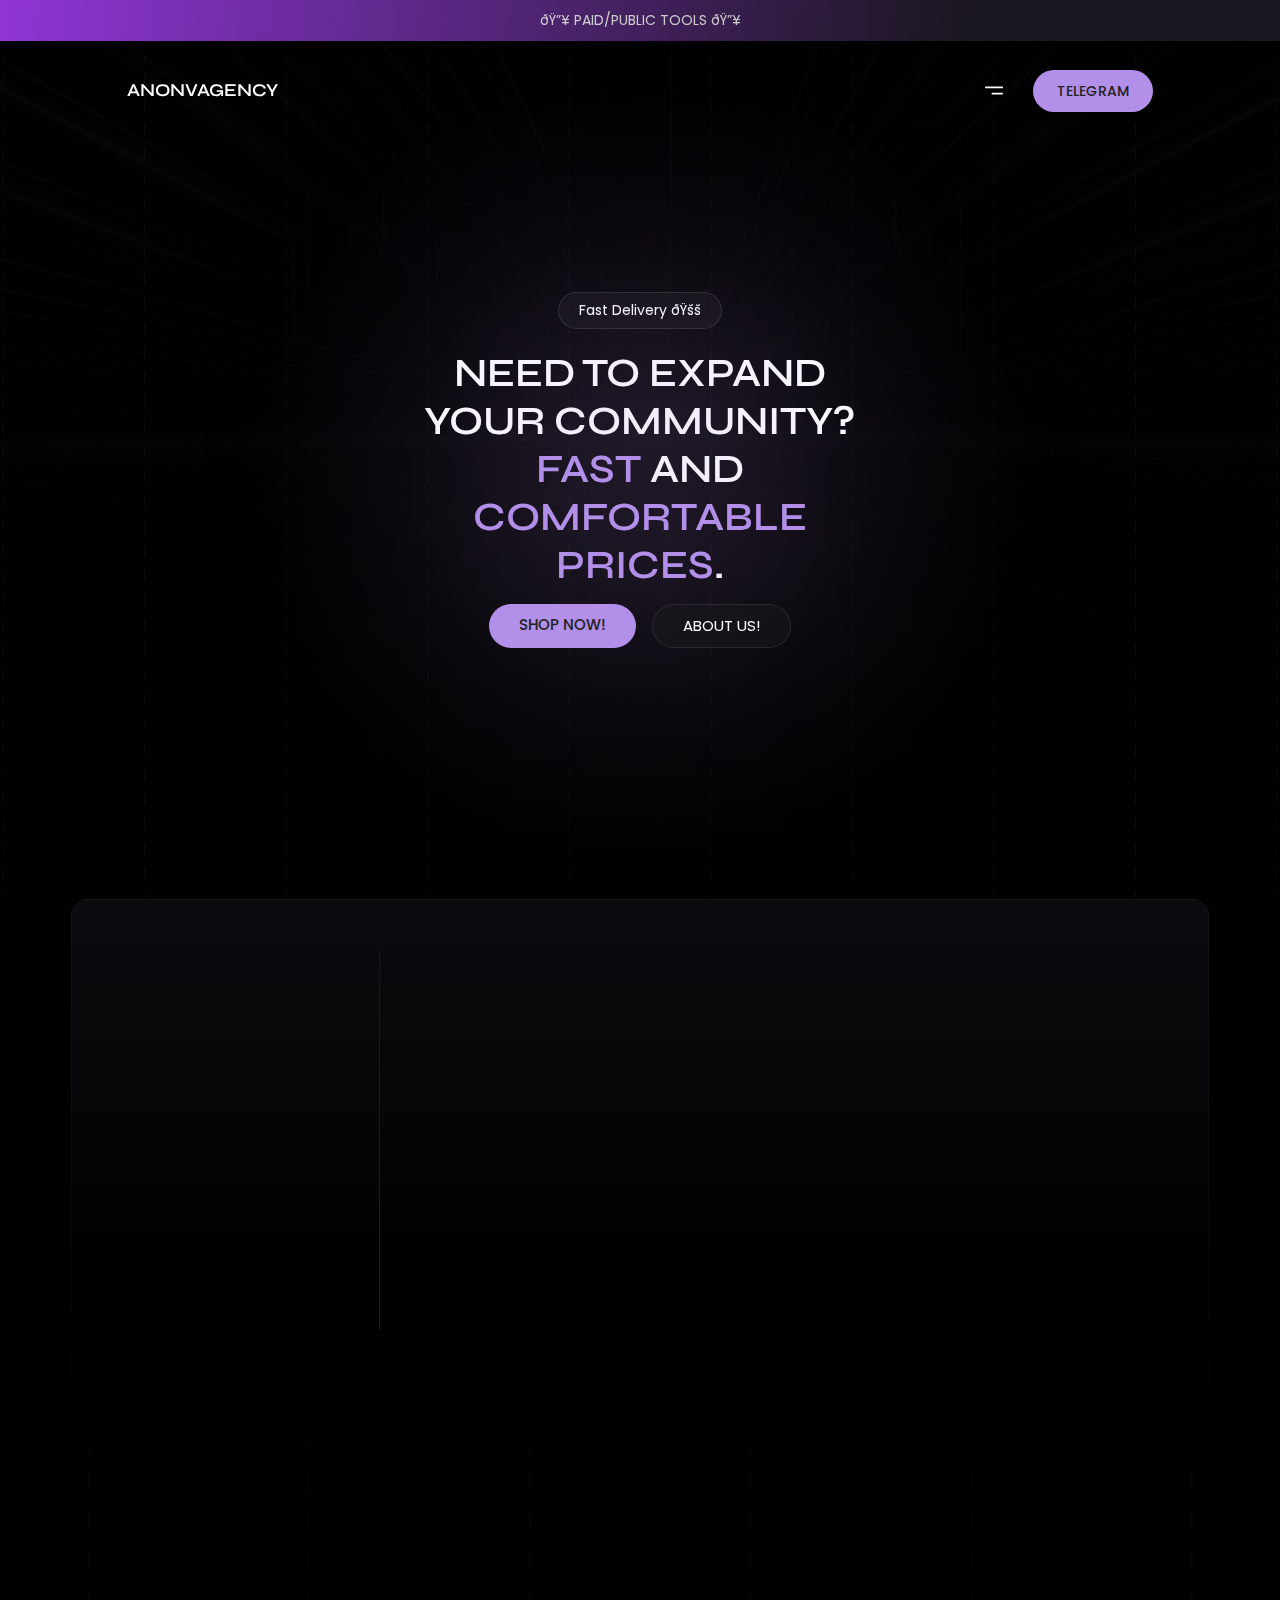
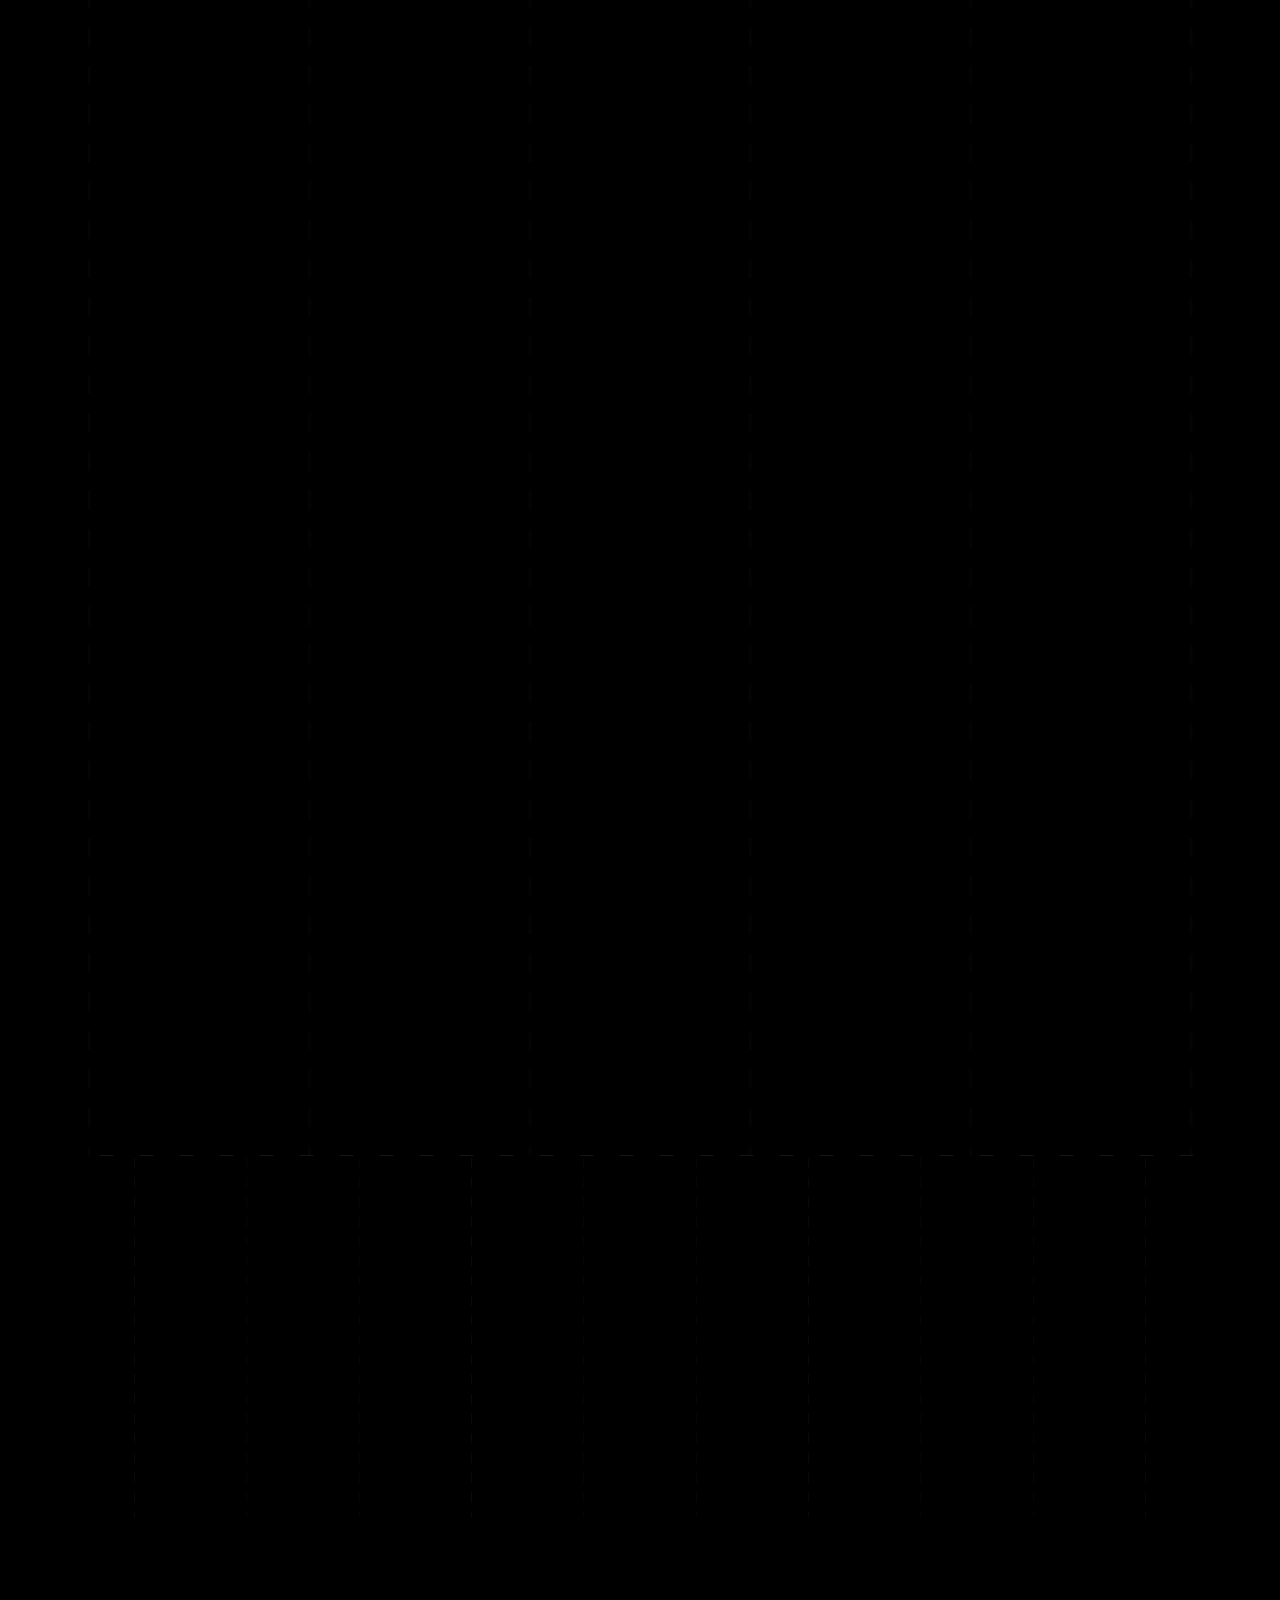
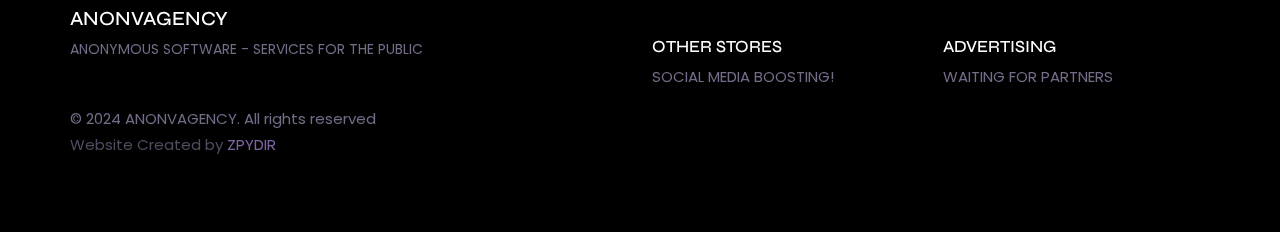
==== index.html @ 5cc3d54f "Add files via upload" ====
<!doctype html>
<html lang="en">
<head>

    <meta charset="UTF-8">
    <meta name="viewport" content="width=device-width, initial-scale=1.0">
    <meta http-equiv="X-UA-Compatible" content="ie=edge">
    <title>ANONVAGENCY</title>
    <link rel="shortcut icon" href="./assets/images/favicon.svg" type="image/x-icon">

    <!--  CSS  -->
    <link href="./assets/bootstrap/css/bootstrap.min.css" rel="stylesheet">
    <link href="https://unpkg.com/aos@2.3.1/dist/aos.css" rel="stylesheet">

    <link rel="stylesheet" href="./assets/styles/colors.css">

    <link rel="stylesheet" href="https://cdn.sellix.io/static/css/embed.css">
    <link rel="stylesheet" href="./assets/styles/main.css">
    <link rel="stylesheet" href="./assets/styles/components/alert_new.css">
    <link rel="stylesheet" href="./assets/styles/components/navbar.css">
    <link rel="stylesheet" href="./assets/styles/components/header.css">
    <link rel="stylesheet" href="./assets/styles/components/about_us.css">
    <link rel="stylesheet" href="./assets/styles/components/shop.css">
    <link rel="stylesheet" href="./assets/styles/components/review.css">
    <link rel="stylesheet" href="./assets/styles/components/footer.css">

    <!--  Social  -->
    <meta property="og:title" content="">
    <meta property="og:description" content="">
    <meta name="robots" content="index, follow">
    <meta name="googlebot" content="index, follow">
    <meta name="bingbot" content="index, follow">
    <meta name="yahoo-bot" content="index, follow">
    <meta property="og:site_name" content="">
    <meta property="og:url" content="">
    <link rel="canonical" href="">
    <meta name="theme-color" content="#B28FE8">
    <meta property="og:type" content="vendettanyc.com">
    <meta name="og:locale" content="en">
    <meta name="keywords" content="">

</head>


<body ondragstart="return false" ondrag="return false">

    <div class="container container-fluid--header">

        <section class="alert_new" data-aos="flip-up" data-aos-duration="1000">
            ðŸ”¥ PAID/PUBLIC TOOLS ðŸ”¥
        </section>

        <header class="header" id="home">

            <div class="container">

                <nav class="navbar">

                    <div class="navbar_mobile">
    
                        <div class="navbar_brand" data-aos="flip-down" data-aos-duration="1000">
                            <a href="">ANONVAGENCY</a>
                        </div>
    
                        <div class="navbar_toggle" onclick="navbar()">
                            <img src="assets/images/menu.svg" alt="">
                        </div>
    
                    </div>
    
                    <div class="navbar_links" id="navbarNav"> 
    
<ul>
    <li data-aos="zoom-in" data-aos-duration="400"><a href="https://vendettanyc.com/" class="active">Home</a></li>
    <li data-aos="zoom-in" data-aos-duration="600"><a href="#about-us">About Us</a></li>
    <li data-aos="zoom-in" data-aos-duration="800"><a href="#reviews">Reviews</a></li>
    <li data-aos="zoom-in" data-aos-duration="1000"><a href="#shop">Shop</a></li>
        <li data-aos="zoom-in" data-aos-duration="1000"><a href="https://chicagovendettarp.com/terms.html">Terms</a></li>
</ul>
    
                    </div>
    
                    <div class="navbar_button" data-aos="zoom-in" data-aos-duration="1000">
                        <a href="https://t.me/anonvagency">TELEGRAM</a>
                    </div>
    
                </nav>
    
                <section class="header_content">
    
                    <h5 class="header_badge" data-aos="zoom-in" data-aos-duration="1000">
                        Fast Delivery ðŸšš
                    </h5>
                    
                    <div class="header_info">
        
                        <h1 class="header_title" data-aos="zoom-in" data-aos-duration="1000">
                            NEED TO EXPAND YOUR COMMUNITY? <span>FAST</span> AND <span>COMFORTABLE PRICES</span>.
                        </h1>
        

        
                        <div class="button_section" data-aos="zoom-in" data-aos-duration="1000">
                            <a href="" class="button button-primary">SHOP NOW!</a>
                            <a href="" class="button button-secondary">ABOUT US!</a>
                        </div>
                    </div>
    
                </section>

            </div>

        </header>

        <div class="about_us_container" id="about-us">
            <section class="about_us container">
                <div class="row about_us_content">
    
                    <div class="col-lg-3 about_us_info_main">
    
                        <h5 class="about_us_title_main" data-aos="fade-up" data-aos-duration="800">
                            ABOUT ANONVAGENCY
                        </h5>
    
                        <p class="about_us_description_main" data-aos="fade-up" data-aos-duration="1000">
                            <span>
                                ANONYMOUS SOFTWARE - SERVICES FOR THE PUBLIC
                            </span>
                            <span>

                            </span>
                        </p>
    
                    </div>
    
                    <div class="col-lg-9">
    
                        <div class="row">
    
                            <div class="col-lg-6">
    
                                <div class="about_us_card" data-aos="fade-up" data-aos-duration="1000">
    
                                    <div class="about_us_icon">
    
                                        <img src="assets/images/box-2.svg" alt="icon">
    
                                    </div>
    
                                    <div class="about_us_info">
    
                                        <h5 class="about_us_info_title">
                                            SPYDIR'Z BULLETPROOF HOSTING
                                        </h5>
    
                                        <p class="about_us_info_description">
                                            Hosting services provide the highest level of anonymity and security. Whether you need bulletproof hosting or simply a reliable and private solution, we've got you covered. Enjoy DDoS protection and peace of mind with complete anonymity.
                                        </p>
    
                                    </div>
    
                                </div>
    
                            </div>
    
                            <div class="col-lg-6">
    
                                <div class="about_us_card" data-aos="fade-up" data-aos-duration="1000">
    
                                    <div class="about_us_icon">
    
                                        <img src="assets/images/euro-circle.svg" alt="icon">
    
                                    </div>
    
                                    <div class="about_us_info">
    
                                        <h5 class="about_us_info_title">
                                            SPYDIR'Z VPN [ VIRTUAL PRIVATE NETWORK ]SERVICE
                                        </h5>
    
                                        <p class="about_us_info_description">
                                            Access to all current and future VPN features, priority customer support, a dedicated account manager, and early access to new features and server locations.
                                        </p>
    
                                    </div>
    
                                </div>
    
                            </div>
    
                            <div class="col-lg-6">
    
                                <div class="about_us_card" data-aos="fade-up" data-aos-duration="1000">
    
                                    <div class="about_us_icon">
    
                                        <img src="assets/images/gift.svg" alt="icon">
    
                                    </div>
    
                                    <div class="about_us_info">
    
                                        <h5 class="about_us_info_title">
                                            PRIVATE TOOLS
                                        </h5>
    
                                        <p class="about_us_info_description">
                                            Able to Purchase - BOTNET, MALWARE, PANELS, WEBSITE SOURCES, ECT
                                        </p>
    
                                    </div>
    
                                </div>
    
                            </div>
    
                            <div class="col-lg-6">
    
                                <div class="about_us_card" data-aos="fade-up" data-aos-duration="1000">
    
                                    <div class="about_us_icon">
    
                                        <img src="assets/images/shopping-basket.svg" alt="icon">
    
                                    </div>
    
                                    <div class="about_us_info">
    
                                        <h5 class="about_us_info_title">
                                            PUBLIC TOOLS
                                        </h5>
    
                                        <p class="about_us_info_description">
                                            Able to use public hacking tools out there for people like yourself to learn from.
                                        </p>
    
                                    </div>
    
                                </div>
    
                            </div>
    
                        </div>
    
                    </div>
    
                </div>
            </section>
        </div>

        <section class="shop container" id="shop">

            <div class="shop_header" data-aos="fade-up" data-aos-duration="1000">
                <h5 class="shop_badge">
                    PROMO: SPYDIR 20% ðŸ”¥
                </h5>
    
                <div class="shop_info">
                    <h1 class="shop__title">
                        Shop here!
                    </h1>
                    <p class="shop_description">
                        IF YOU HAVE QUESTIONS MESSAGE ZPYDIR ON DISCORD!
                    </p>
                </div>
            </div>

            <div class="shop_section">
                <div class="shop_toggle" data-aos="zoom-in" data-aos-duration="1000">
                    <ul>
                        <li class="shop__category active" data-category-index="1">
                            <img src="assets/images/box-2.svg" alt="icon">
                            BULLETPROOF HOSTING
                        </li>
                        <li class="shop__category" data-category-index="2">
                            <img src="assets/images/box-2.svg" alt="icon">
                            VPN
                        </li>
                        <li class="shop__category" data-category-index="3">
                            <img src="assets/images/box-2.svg" alt="icon">
                            MALWARE
                        </li>
                        <li class="shop__category" data-category-index="4">
                            <img src="assets/images/box-2.svg" alt="icon">
                            DOXXING/OSINT
                        </li>
                        <li class="shop__category" data-category-index="5">
                            <img src="assets/images/box-2.svg" alt="icon">
                            DDOS/DOS
                        </li>
                        <li class="shop__category" data-category-index="6">
                            <img src="assets/images/box-2.svg" alt="icon">
                            BOOSTING
                        </li>
                    </ul>
                </div>

                <div class="product_section">
                    <div class="shop__cards" id="category-1">
                        <div class="row" data-aos="fade-up" data-aos-duration="1000">
        
                            <div class="col-xl-4 col-md-6">
                                <div class="product_card">
                                    <img src="assets/images/product.png" alt="product" style="width: 485px; height: 250px;">
                                    <div class="product_content">
                                        <h3 class="product_card_title">
                                            V HOSTING PLAN 1
                                        </h3>
                                        <p class="product_card_description">
                                            8 GB DDR4 RAM<br>
                                            150 GB SSD STORAGE<br>
                                            DDOS PROTECTED<br>
                                            COMPLETE ANONYMITY
                                        </p>
                                        <h5 class="product_card_price">
                                            Price <span>75.00 $</span>
                                        </h5>
                                        <a data-sellix-product="669bf0e585846" type="submit" class="product_href">
                                            <img src="assets/images/arrow-right-circle.svg" alt="arrow">
                                        </a>
                                    </div>
                                </div>
                            </div>
        
                            <div class="col-xl-4 col-md-6">
                                <div class="product_card">
                                    <img src="assets/images/product.png" alt="product" style="width: 485px; height: 250px;">
                                    <div class="product_content">
                                        <h3 class="product_card_title">
                                            V HOSTING PLAN 2
                                        </h3>
                                        <p class="product_card_description">
                                            16 GB DDR4 RAM<br>
                                            300 GB SSD STORAGE<br>
                                            DDOS PROTECTED<br>
                                            COMPLETE ANONYMITY
                                        </p>
                                        <h5 class="product_card_price">
                                            Price <span>135.00 $</span>
                                        </h5>
                                        <a data-sellix-product="669bf0f1b0423" type="submit" class="product_href">
                                            <img src="assets/images/arrow-right-circle.svg" alt="arrow">
                                        </a>
                                    </div>
                                </div>
                            </div>
        
                            <div class="col-xl-4 col-md-6">
                                <div class="product_card">
                                    <img src="assets/images/product.png" alt="product" style="width: 485px; height: 250px;">
                                    <div class="product_content">
                                        <h3 class="product_card_title">
                                            V HOSTING PLAN 3
                                        </h3>
                                        <p class="product_card_description">
                                            24 GB DDR4 RAM<br>
                                            450 GB SSD STORAGE<br>
                                            DDOS PROTECTED<br>
                                            COMPLETE ANONYMITY
                                        </p>
                                        <h5 class="product_card_price">
                                            Price <span>200.00 $</span>
                                        </h5>
                                        <a data-sellix-product="669bf1242ef3d" type="submit" class="product_href">
                                            <img src="assets/images/arrow-right-circle.svg" alt="arrow">
                                        </a>
                                    </div>
                                </div>
                            </div>
        
                            <div class="col-xl-4 col-md-6">
                                <div class="product_card">
                                    <img src="assets/images/product.png" alt="product" style="width: 485px; height: 250px;">
                                    <div class="product_content">
                                        <h3 class="product_card_title">
                                            V HOSTING PLAN 4
                                        </h3>
                                        <p class="product_card_description">
                                            32 GB DDR4 RAM<br>
                                            600 GB SSD STORAGE<br>
                                            DDOS PROTECTED<br>
                                            COMPLETE ANONYMITY
                                        </p>
                                        <h5 class="product_card_price">
                                            Price <span>300.00 $</span>
                                        </h5>
                                        <a data-sellix-product="669bf1242ef3d" type="submit" class="product_href">
                                            <img src="assets/images/arrow-right-circle.svg" alt="arrow">
                                        </a>
                                    </div>
                                </div>
                            </div>

        </div>
    </div>

    <div class="shop__cards" id="category-2" style="display: none;">
        <div class="row" data-aos="fade-up" data-aos-duration="1000">
    
            <div class="col-xl-4 col-md-6">
                <div class="product_card">
                    <img src="assets/images/product.png" alt="product" style="width: 485px; height: 250px;">
                    <div class="product_content">
                        <h3 class="product_card_title">
                            DAILY PLAN
                        </h3>
                        <p class="product_card_description">
                            BENEFITS: Full access to all VPN features for 24 hours. No bandwidth limitations, and high-speed servers in all available regions.
                        </p>
                        <h5 class="product_card_price">
                            Price <span>3.99 $</span>
                        </h5>
                        <a data-sellix-product="669bf17841137" type="submit" class="product_href">
                            <img src="assets/images/arrow-right-circle.svg" alt="arrow">
                        </a>
                    </div>
                </div>
            </div>
    
            <div class="col-xl-4 col-md-6">
                <div class="product_card">
                    <img src="assets/images/product.png" alt="product" style="width: 485px; height: 250px;">
                    <div class="product_content">
                        <h3 class="product_card_title">
                            MONTHLY PLAN
                        </h3>
                        <p class="product_card_description">
                            BENEFITS: Unlimited data, access to all servers, 24/7 customer support, and enhanced security features.
                        </p>
                        <h5 class="product_card_price">
                            Price <span>9.99 $</span>
                        </h5>
                        <a data-sellix-product="669bf1acc13c6" type="submit" class="product_href">
                            <img src="assets/images/arrow-right-circle.svg" alt="arrow">
                        </a>
                    </div>
                </div>
            </div>
    
            <div class="col-xl-4 col-md-6">
                <div class="product_card">
                    <img src="assets/images/product.png" alt="product" style="width: 485px; height: 250px;">
                    <div class="product_content">
                        <h3 class="product_card_title">
                            LIFETIME PLAN
                        </h3>
                        <p class="product_card_description">
                            BENEFITS: Lifetime access to all current and future VPN features, priority customer support, a dedicated account manager, and early access to new features and server locations.
                        </p>
                        <h5 class="product_card_price">
                            Price <span>299.00 $</span>
                        </h5>
                        <a data-sellix-product="669bf1d8e4895" type="submit" class="product_href">
                            <img src="assets/images/arrow-right-circle.svg" alt="arrow">
                        </a>
                    </div>
                </div>
            </div>
    
            <div class="col-xl-4 col-md-6">
                <div class="product_card">
                    <img src="assets/images/product.png" alt="product" style="width: 485px; height: 250px;">
                    <div class="product_content">
                        <h3 class="product_card_title">
                            RESELLER PLAN
                        </h3>
                        <p class="product_card_description">
                            BENEFITS: Includes unlimited VPN licenses, full reseller support, marketing materials, priority technical support, and the ability to set your own prices for maximum profit.
                        </p>
                        <h5 class="product_card_price">
                            Price <span>499.00 $</span>
                        </h5>
                        <a data-sellix-product="669bf1d8e4895" type="submit" class="product_href">
                            <img src="assets/images/arrow-right-circle.svg" alt="arrow">
                        </a>
                    </div>
                </div>
            </div>
    
            <div class="col-xl-4 col-md-6">
                <div class="product_card">
                    <img src="assets/images/product.png" alt="product" style="width: 485px; height: 250px;">
                    <div class="product_content">
                        <h3 class="product_card_title">
                            WHITELABEL - REBRAND - MONTHLY
                        </h3>
                        <p class="product_card_description">
                            BENEFITS: Full VPN service rebranding, unlimited data, access to all servers, 24/7 customer support, and access to premium marketing resources.
                        </p>
                        <h5 class="product_card_price">
                            Price <span>50.00 $</span>
                        </h5>
                        <a data-sellix-product="669bf1d8e4895" type="submit" class="product_href">
                            <img src="assets/images/arrow-right-circle.svg" alt="arrow">
                        </a>
                    </div>
                </div>
            </div>
    
            <div class="col-xl-4 col-md-6">
                <div class="product_card">
                    <img src="assets/images/product.png" alt="product" style="width: 485px; height: 250px;">
                    <div class="product_content">
                        <h3 class="product_card_title">
                            WHITELABEL - REBRAND - QUARTERLY
                        </h3>
                        <p class="product_card_description">
                            BENEFITS: Full VPN rebranding for three months, unlimited data, access to all servers, priority customer support, and customized marketing materials.
                        </p>
                        <h5 class="product_card_price">
                            Price <span>120.00 $</span>
                        </h5>
                        <a data-sellix-product="669bf1d8e4895" type="submit" class="product_href">
                            <img src="assets/images/arrow-right-circle.svg" alt="arrow">
                        </a>
                    </div>
                </div>
            </div>
    
            <div class="col-xl-4 col-md-6">
                <div class="product_card">
                    <img src="assets/images/product.png" alt="product" style="width: 485px; height: 250px;">
                    <div class="product_content">
                        <h3 class="product_card_title">
                            WHITELABEL - REBRAND - LIFETIME
                        </h3>
                        <p class="product_card_description">
                            BENEFITS: Lifetime access to VPN rebranding services, full customization options, unlimited data, access to all servers, priority customer support, and a dedicated account manager to assist with brand growth and marketing strategies.
                        </p>
                        <h5 class="product_card_price">
                            Price <span>799.00 $</span>
                        </h5>
                        <a data-sellix-product="669bf1d8e4895" type="submit" class="product_href">
                            <img src="assets/images/arrow-right-circle.svg" alt="arrow">
                        </a>
                    </div>
                </div>
            </div>
    
        </div>
    </div>

    <div class="shop__cards" id="category-3" style="display: none;">
        <div class="row" data-aos="fade-up" data-aos-duration="1000">
    
            <div class="col-xl-4 col-md-6">
                <div class="product_card">
                    <img src="assets/images/product.png" alt="product" style="width: 485px; height: 250px;">
                    <div class="product_content">
                        <h3 class="product_card_title">
                            XWorm V5.6 Edition Lifetime
                        </h3>
                        <p class="product_card_description">
                            Most Advanced RAT [REMOTE ACCESS TROJAN]
                        </p>
                        <h5 class="product_card_price">
                            Price <span>500.00 $</span>
                        </h5>
                        <a data-sellix-product="669bf20814b87" type="submit" class="product_href">
                            <img src="assets/images/arrow-right-circle.svg" alt="arrow">
                        </a>
                    </div>
                </div>
            </div>
    
            <div class="col-xl-4 col-md-6">
                <div class="product_card">
                    <img src="assets/images/product.png" alt="product" style="width: 485px; height: 250px;">
                    <div class="product_content">
                        <h3 class="product_card_title">
                            VenomRAT [Most Advanced RAT]
                        </h3>
                        <p class="product_card_description">
                            A quality remote administration tool was the top request we had from our macro exploit users, and that’s how Venom Software was born. There’s no easier way to spread your exploit in any environment, and take advantage of remote file management & registry / command access.
                        </p>
                        <h5 class="product_card_price">
                            Price <span>700.00 $</span>
                        </h5>
                        <a data-sellix-product="669bf2332b549" type="submit" class="product_href">
                            <img src="assets/images/arrow-right-circle.svg" alt="arrow">
                        </a>
                    </div>
                </div>
            </div>
    
            <div class="col-xl-4 col-md-6">
                <div class="product_card">
                    <img src="assets/images/product.png" alt="product" style="width: 485px; height: 250px;">
                    <div class="product_content">
                        <h3 class="product_card_title">
                            REMCOS - REMOTE CONTROL & SURVEILLANCE SOFTWARE
                        </h3>
                        <p class="product_card_description">
                            Remcos is a lightweight, fast and highly customizable Remote Administration Tool with a wide array of functionalities.
                        </p>
                        <h5 class="product_card_price">
                            Price <span>90.00 $</span>
                        </h5>
                        <a data-sellix-product="669bf25bbccdd" type="submit" class="product_href">
                            <img src="assets/images/arrow-right-circle.svg" alt="arrow">
                        </a>
                    </div>
                </div>
            </div>
    
        </div>
    </div>
    
    <div class="shop__cards" id="category-4" style="display: none;">
        <div class="row" data-aos="fade-up" data-aos-duration="1000">
    
            <div class="col-xl-4 col-md-6">
                <div class="product_card">
                    <img src="assets/images/product.png" alt="product" style="width: 485px; height: 250px;">
                    <div class="product_content">
                        <h3 class="product_card_title">
                            SPYDIR DOXBIN TUTORIAL - DOXXING
                        </h3>
                        <p class="product_card_description">
                            DOXXING TUTORIAL MADE BY SPYDIR
                        </p>
                        <h5 class="product_card_price">
                            Price <span>FREE $</span>
                        </h5>
                        <a data-sellix-product="669bf293477ea" type="submit" class="product_href">
                            <img src="assets/images/arrow-right-circle.svg" alt="arrow">
                        </a>
                    </div>
                </div>
            </div>
    
            <div class="col-xl-4 col-md-6">
                <div class="product_card">
                    <img src="assets/images/product.png" alt="product" style="width: 485px; height: 250px;">
                    <div class="product_content">
                        <h3 class="product_card_title">
                            SPYDIR DOXBIN TUTORIAL - OSINT
                        </h3>
                        <p class="product_card_description">
                            OPEN SOURCE INTELLIGENCE [OSINT] TUTORIAL MADE BY SPYDIR
                        </p>
                        <h5 class="product_card_price">
                            Price <span>FREE $</span>
                        </h5>
                        <a data-sellix-product="669bf2cb308ba" type="submit" class="product_href">
                            <img src="assets/images/arrow-right-circle.svg" alt="arrow">
                        </a>
                    </div>
                </div>
            </div>
    
        </div>
    </div>
    
    <div class="shop__cards" id="category-5" style="display: none;">
        <div class="row" data-aos="fade-up" data-aos-duration="1000">
    
            <div class="col-xl-4 col-md-6">
                <div class="product_card">
                    <img src="assets/images/product.png" alt="product" style="width: 485px; height: 250px;">
                    <div class="product_content">
                        <h3 class="product_card_title">
                            DAILY PANEL
                        </h3>
                        <p class="product_card_description">
                            100 SECONDS
                            1 CON
                        </p>
                        <h5 class="product_card_price">
                            Price <span>5.00 $</span>
                        </h5>
                        <a data-sellix-product="669bf3a480726" type="submit" class="product_href">
                            <img src="assets/images/arrow-right-circle.svg" alt="arrow">
                        </a>
                    </div>
                </div>
            </div>
    
            <div class="col-xl-4 col-md-6">
                <div class="product_card">
                    <img src="assets/images/product.png" alt="product" style="width: 485px; height: 250px;">
                    <div class="product_content">
                        <h3 class="product_card_title">
                            WEEKLY PANEL
                        </h3>
                        <p class="product_card_description">
                            100 SECONDS
                            1 CON
                        </p>
                        <h5 class="product_card_price">
                            Price <span>15.00 $</span>
                        </h5>
                        <a data-sellix-product="669bf3c80d2f9" type="submit" class="product_href">
                            <img src="assets/images/arrow-right-circle.svg" alt="arrow">
                        </a>
                    </div>
                </div>
            </div>
    
            <div class="col-xl-4 col-md-6">
                <div class="product_card">
                    <img src="assets/images/product.png" alt="product" style="width: 485px; height: 250px;">
                    <div class="product_content">
                        <h3 class="product_card_title">
                            MONTHLY PANEL
                        </h3>
                        <p class="product_card_description">
                            100 SECONDS
                            1 CON
                        </p>
                        <h5 class="product_card_price">
                            Price <span>35.00 $</span>
                        </h5>
                        <a data-sellix-product="669bf406c9c4f" type="submit" class="product_href">
                            <img src="assets/images/arrow-right-circle.svg" alt="arrow">
                        </a>
                    </div>
                </div>
            </div>
    
            <div class="col-xl-4 col-md-6">
                <div class="product_card">
                    <img src="assets/images/product.png" alt="product" style="width: 485px; height: 250px;">
                    <div class="product_content">
                        <h3 class="product_card_title">
                            LIFETIME PANEL
                        </h3>
                        <p class="product_card_description">
                            100 SECONDS
                            1 CON
                        </p>
                        <h5 class="product_card_price">
                            Price <span>150.00 $</span>
                        </h5>
                        <a data-sellix-product="669bf406c9c4f" type="submit" class="product_href">
                            <img src="assets/images/arrow-right-circle.svg" alt="arrow">
                        </a>
                    </div>
                </div>
            </div>
    
        </div>
    </div>
    
    <div class="shop__cards" id="category-6" style="display: none;">
        <div class="row" data-aos="fade-up" data-aos-duration="1000">
    
            <div class="col-xl-4 col-md-6">
                <div class="product_card">
                    <img src="assets/images/product.png" alt="product" style="width: 485px; height: 250px;">
                    <div class="product_content">
                        <h3 class="product_card_title">
                            SOCIAL MEDIA BOOSTING
                        </h3>
                        <p class="product_card_description">
                            ALL SOCIAL MEDIA PLATFORMS - KICK, TWITCH, INSTAGRAM, TWITTER, SNAP CHAT, SPOTIFY, WEBSITES, ETC
                        </p>
                        <h5 class="product_card_price">
                            Price <span>CHEAP CHEAP $</span>
                        </h5>
                        <a data-sellix-product="669bf4813551f" type="submit" class="product_href">
                            <img src="assets/images/arrow-right-circle.svg" alt="arrow">
                        </a>
                    </div>
                </div>
            </div>


</div>
</div>

</div>
</div>

</section>


<section class="review container" id="reviews">

    <div class="row review_info">

        <div class="col-lg-6">
            <h1 class="review_title" data-aos="fade-up" data-aos-duration="1000">
                Review
            </h1>
    
            <p class="review_description" data-aos="fade-up" data-aos-duration="1300">
            </p>
        </div>
        <div class="col-lg-6">

            <div class="review_ave" data-aos="fade-up" data-aos-duration="1000">
                <div class="review_stars">
                    <img src="assets/images/star.svg" alt="star">
                    <img src="assets/images/star.svg" alt="star">
                    <img src="assets/images/star.svg" alt="star">
                    <img src="assets/images/star.svg" alt="star">
                    <img src="assets/images/star_gray.svg" alt="star">
                </div>
                Average
            </div>

        </div>

    </div>

    <div class="review_content">
        <div class="row">

            <div class="col-lg-4 col-md-6" data-aos="fade-up" data-aos-duration="1000">

                <div class="review_card">
                    <img class="review_profile" src="assets/images/avatar.png" alt="">
                
                    <div class="review_info">
                        <h5 class="review_name">Flynn</h5>
                        <div class="review_stars">
                            <img src="assets/images/star.svg" alt="star">
                            <img src="assets/images/star.svg" alt="star">
                            <img src="assets/images/star.svg" alt="star">
                            <img src="assets/images/star.svg" alt="star">
                            <img src="assets/images/star.svg" alt="star">
                        </div>
                        <p class="review_description">
                            
                        </p>
                    </div>
                </div>

            </div>

            <div class="col-lg-4 col-md-6" data-aos="fade-up" data-aos-duration="1500">

                <div class="review_card">
                    <img class="review_profile" src="assets/images/avatar.png" alt="">
                
                    <div class="review_info">
                        <h5 class="review_name">Krissy</h5>
                        <div class="review_stars">
                            <img src="assets/images/star.svg" alt="star">
                            <img src="assets/images/star.svg" alt="star">
                            <img src="assets/images/star.svg" alt="star">
                            <img src="assets/images/star_gray.svg" alt="star">
                            <img src="assets/images/star_gray.svg" alt="star">
                        </div>
                        <p class="review_description">
                            
                        </p>
                    </div>
                </div>

            </div>

            <div class="col-lg-4 col-md-6" data-aos="fade-up" data-aos-duration="2000">

                <div class="review_card">
                    <img class="review_profile" src="assets/images/avatar.png" alt="">
                
                    <div class="review_info">
                        <h5 class="review_name">Daisy</h5>
                        <div class="review_stars">
                            <img src="assets/images/star.svg" alt="star">
                            <img src="assets/images/star.svg" alt="star">
                            <img src="assets/images/star.svg" alt="star">
                            <img src="assets/images/star.svg" alt="star">
                            <img src="assets/images/star.svg" alt="star">
                        </div>
                        <p class="review_description">
                            
                        </p>
                    </div>
                </div>

            </div>

            <div class="col-lg-4 col-md-6" data-aos="fade-up" data-aos-duration="2500">

                <div class="review_card">
                    <img class="review_profile" src="assets/images/avatar.png" alt="">
                
                    <div class="review_info">
                        <h5 class="review_name">Uncle Murda</h5>
                        <div class="review_stars">
                            <img src="assets/images/star.svg" alt="star">
                            <img src="assets/images/star.svg" alt="star">
                            <img src="assets/images/star.svg" alt="star">
                            <img src="assets/images/star.svg" alt="star">
                            <img src="assets/images/star_gray.svg" alt="star">
                        </div>
                        <p class="review_description">
                            
                        </p>
                    </div>
                </div>

            </div>

</section>


        <footer class="footer container">
            <div class="row">

                <div class="col-lg-6">

                    <h5 class="footer_name">ANONVAGENCY</h5>

                    <p class="footer_description">
                        ANONYMOUS SOFTWARE - SERVICES FOR THE PUBLIC
                    </p>

                    <h5 class="copyright">
                        &copy; 2024 ANONVAGENCY. All rights reserved
                    </h5>

                    <h6 class="created_by">Website Created by <a href="https://t.me/anonvagency">ZPYDIR</a></h6>

                </div>

                <div class="col-lg-3">

                    <h5 class="footer_link">
                        OTHER STORES
                    </h5>

                    <ul class="footer_link_list">
                        <li><a href="https://smmvendetta.com/">SOCIAL MEDIA BOOSTING!</a></li>
                    </ul>

                </div>

                <div class="col-lg-3">

                    <h5 class="footer_link">
                        ADVERTISING
                    </h5>

                    <ul class="footer_link_list">
                        <li><a href="https://discord.gg/">WAITING FOR PARTNERS</a></li>
                    </ul>

                </div>

            </div>
        </footer>

    </div>

    <!--  JS  -->
    <script src="https://cdn.sellix.io/static/js/embed.js"></script>
    <script src="https://code.jquery.com/jquery-3.6.1.min.js" integrity="sha256-o88AwQnZB+VDvE9tvIXrMQaPlFFSUTR+nldQm1LuPXQ=" crossorigin="anonymous"></script>
    <script src="./assets/javascripts/script.js"></script>
    <script src="./assets/bootstrap/js/bootstrap.bundle.min.js"></script>
    <script src="https://unpkg.com/aos@2.3.1/dist/aos.js"></script>
    <script>
        AOS.init();
    </script>

</body>
</html>
---- assets/styles/colors.css ----
:root{
    --background: #000000;
    --subtitle: #756C89;

    --default: #FFFFFF;
    --primary: #B28FE8;
    --secondary: #B28FE8;

    /* Badge */
    --badge_background: #1e1e1e5b;
    --badge_border: #40404083;

    /* Alert New */
    --alert_new_color: #CDCCCC;
    --alert_new_background: linear-gradient(97deg, rgba(143,53,214,1) 0%, rgba(75,63,92,0.3573880235688025) 75%);

    /* Navbar */
    --brand_color: #FFFFFF;
    --active: #FFFFFF;
    --navbar_button_background: #B28FE8;
    --navbar_button_color: #222222;
    --navbar_small: #181420;

    /* Header */
    --header_primary_button_background: #B28FE8;
    --header_primary_button_color: #222222;

    --header_secondary_button_background: #1e1e1e5b;
    --header_secondary_button_border: #40404083;

    /* Shop */
    --border_toggle: #d4d4d40b;
    --border_card: #d4d4d421;
    --lines_bottom: linear-gradient(90deg,rgba(64, 64, 64, 0.337) 33%,hsla(0,0%,100%,0) 0);
}
---- assets/styles/main.css ----
/*

    SellDrop
    ------------
    Version 0.1.24

*/

/* Import Fonts */
@import url('https://fonts.googleapis.com/css2?family=Poppins:ital,wght@0,100;0,200;0,300;0,400;0,500;0,600;0,700;0,800;0,900;1,100;1,200;1,300;1,400;1,500;1,600;1,700;1,800;1,900&family=Syne:wght@400..800&display=swap');

/* Scrollbar */
::-webkit-scrollbar {
    width: 8px;
    height: 0;
}

::-webkit-scrollbar-track {
    box-shadow: inset 0 0 5px rgba(255, 255, 255, 0);
    border-radius: 0px;
    background: #0a0a0b;
}

::-webkit-scrollbar-thumb {
    background-color: var(--primary);
    border-radius: 15px;
}

/* Animation AOS */
[data-aos] {
    pointer-events: none;
}
.aos-animate {
    pointer-events: auto;
}
.aos-init[data-aos][data-aos].aos-animate {
    transform: unset;
}

/* Container */
.container, .container-fluid, .container-lg, .container-md, .container-sm, .container-xl, .container-xxl {
    --bs-gutter-x: 0rem;
}

@media (min-width: 1600px) {
    .container, .container-lg, .container-md, .container-sm, .container-xl, .container-xxl {
        max-width: 1580px;
    }
}

.container-fluid--header{
    max-width: 100%;
    overflow-x: hidden;
}

@media (min-width: 1600px) {
    .container-fluid--header {
        max-width: 1920px;
    }
}

/* Website style */
* {
    padding: 0;
    margin: 0;
}

html {
    width: 100%;
    height: 100%;
    scroll-behavior: smooth;
    overflow: initial;
}

body {
    font-family: 'Poppins', sans-serif;
    font-weight: 400;
    height: 100%;
    overflow-x: hidden;
    background-color: var(--background);
}

a{
    text-decoration: none;
}
---- assets/styles/components/alert_new.css ----
.alert_new{
    color: var(--alert_new_color);
    padding: 10px;
    font-size: 14px;

    display: flex;
    justify-content: center;
    align-items: center;
    text-align: center;

    background: var(--alert_new_background);
}
---- assets/styles/components/navbar.css ----
.navbar{
    padding-top: 36px;
    align-items: center;
    position: relative;
    z-index: 3;
}

.navbar_mobile{
    display: flex;
    justify-content: space-between;
}

.navbar_brand a{
    font-family: "Syne", sans-serif;
    color: var(--brand_color);
    font-weight: 600;
    font-size: 18px;
}

.navbar_toggle{
    display: none;
}

.navbar_toggle img{
    width: 18px;
}

.navbar_links ul{
    display: flex;
    gap: 40px;
    list-style: none;
    margin: 0;
    padding: 0;
}

.navbar_links li a{
    font-size: 15px;
    color: var(--subtitle);
    transition: .2s!important;
}

.navbar_links li a.active{
    color: var(--active);
}

.navbar_links li a:hover{
    color: var(--active);
}

.navbar_button a{
    background: var(--navbar_button_background);
    color: var(--navbar_button_color);
    font-size: 14px;
    font-weight: 500;
    border-radius: 100px;
    padding: 11px 24px;
    transition: .2s!important;
}

.navbar_button a:hover{
    opacity: .8;
}

@media only screen and (max-width: 1300px) {
    .navbar_links{
        display: none;
        position: absolute;
        top: 90px;
        background-color: var(--navbar_small);
        border: 1px solid var(--header_secondary_button_border);
        width: 90%;
        padding: 20px 20px 30px;
        border-radius: 13px;
    }

    .navbar{
        padding-left: 5%;
        padding-right: 5%;
    }

    .navbar_mobile{
        width: calc(100% - 150px);
    }

    .navbar_toggle{
        display: flex;
    }

    .navbar_links ul{
        flex-direction: column;
        gap: 15px;
    }
    
    .navbar__links--active{
        display: flex;
    }
    
}
---- assets/styles/components/header.css ----
.header{
    background-image: url('../../images/header_img.png');
    background-size: cover;
    background-position: bottom center;
    background-repeat: no-repeat;
    position: relative;
}

.header_content{
    display: flex;
    align-items: center;
    justify-content: center;
    flex-direction: column;
    text-align: center;
    height: 77vh;
    position: relative;
    padding-bottom: 30px;
}

.header_content::before{
    content: url('../../images/header_blur.png');
    z-index: 0;
    position: absolute;
    margin-top: 100px;
}

.header_info{
    width: 500px;
}

.header_badge{
    background: var(--badge_background);
    border: 1px solid var(--badge_border);
    color: var(--default);
    font-size: 14px;
    font-weight: 400;
    padding: 9px 20px;
    border-radius: 100px;
    margin-bottom: 20px;
}

.header_title{
    font-family: "Syne", sans-serif;
    font-weight: 600;
    color: var(--default);
    margin-bottom: 15px;
}

.header_title span{
    color: var(--primary);
}

.header_description{
    color: var(--subtitle);
    font-size: 15px;
    margin-bottom: 40px;
}

.header_info .button_section{
    display: flex;
    justify-content: center;
    gap: 16px;
}

.header_info .button_section .button{
    border-radius: 100px;
    padding: 10px 30px;
    font-size: 15px;
    transition: .2s!important;
    position: relative;
    z-index: 2;
}

.header_info .button_section .button:hover{
    transform: scale(1.05);
}

.button-primary{
    background: var(--header_primary_button_background);
    color: var(--header_primary_button_color);
    font-weight: 500;
}

.button-secondary{
    background: var(--header_secondary_button_background);
    color: var(--default);
    border: 1px solid var(--header_secondary_button_border);
}

.header_content_terms{
    margin-top: -60px;
    margin-bottom: -100px;
}

@media only screen and (max-width: 600px) {
    .header_info{
        width: 90%;
    }
}

@media only screen and (min-height: 900px) {
    .header_content{
        height: auto;
        padding: 180px 0 250px;
    }
}


@media only screen and (max-height: 500px) {
    .header_content{
        height: auto;
        padding: 180px 0 250px;
    }
}
---- assets/styles/components/about_us.css ----
.about_us{
    width: 100%;
    position: relative;
    padding: 50px 60px;
    box-sizing: border-box;
    color: #FFF;
    background: linear-gradient(180deg, #0c0b0f 0%, 
    rgb(0, 0, 0) 75%);
    background-clip: padding-box;
    border: solid 2px transparent;
    border-radius: 1em;
}

.about_us_content{
    position: relative;
    z-index: 2;
}

.about_us::before{
    content: '';
    position: absolute;
    top: 0; right: 0; bottom: 0; left: 0;
    z-index: -1;
    margin: calc(-1 * 1px);
    border-radius: inherit;
    background: linear-gradient(to bottom, #161616, #000000);
}

.about_us_icon{
    border: 2px solid var(--primary);
    border-radius: 10px;
    max-width: 50px;
    max-height: 50px;
    min-width: 50px;
    min-height: 50px;
    width: 50px;
    height: 50px;

    display: flex;
    justify-content: center;
    align-items: center;
}

.about_us_card{
    display: flex;
    gap: 30px;
    margin-bottom: 20px;
}

.about_us_info_main{
    border-right: 1px solid #1B1B1C;
    padding-right: 36px;
    margin-bottom: 40px;
}

.about_us_title_main{
    font-family: "Syne", sans-serif;
    font-weight: 500;
    color: var(--default);
}

.about_us_description_main span{
    color: var(--subtitle);
    font-size: 14px;
    margin-bottom: 15px;
}

.about_us_card{
    margin-left: 40px;
    width: 80%;
}

.about_us_card .about_us_info_title{
    font-family: "Syne", sans-serif;
    font-weight: 500;
    color: var(--default);
    font-size: 17px;
}

.about_us_card .about_us_info_description{
    color: var(--subtitle);
    font-size: 14px;
    margin-bottom: 15px;
}


@media only screen and (max-width: 1000px) {
    .about_us{
        display: flex;
        align-items: center;
        justify-content: center;
        margin: 0 1%;
        width: auto;
        padding: 30px 30px;
    }

    .about_us_info_main{
        border: none;
    }

    .about_us_card {
        margin-left: 0px;
        width: 100%;
    }

    .about_us_container{
        display: flex;
        justify-content: center;
        align-items: center;
    }
}
---- assets/styles/components/shop.css ----
.shop{
    background-image: url('../../images/lines_bg.png');
    background-size: cover;
    background-position: bottom center;
    background-repeat: no-repeat;
    position: relative;
    text-align: center;
    z-index: 1;
}

.shop_badge{
    background: var(--badge_background);
    border: 1px solid var(--badge_border);
    color: var(--default);
    font-size: 14px;
    font-weight: 400;
    padding: 9px 20px;
    border-radius: 100px;
    margin-bottom: 20px;
}

.shop__title{
    position: relative;
}

.shop__title::before{
    z-index: 1;
    content: url('../../images/shop_blur.png');
    position: absolute;
    top: 50%; 
    left: 50%; 
    transform: translate(-50%, -50%);
}

.shop__title{
    font-family: "Syne", sans-serif;
    font-weight: 600;
    color: var(--default);
}

.shop_description{
    color: var(--subtitle);
    font-size: 14px;
}

.shop_header{
    display: flex;
    justify-content: center;
    align-items: center;
    flex-direction: column;
}

.shop_info{
    width: 400px;
}

.shop_section{
    position: relative;
    z-index: 2;
    background-image: var(--lines_bottom);
    background-position: bottom;
    background-size: 40px 1px;
    background-repeat: repeat-x;
    padding-bottom: 40px;
}

.shop_toggle{
    margin-top: 40px;
    border-bottom: 1px solid var(--border_toggle);
    display: flex;
    justify-content: center;
    align-items: center;
    padding: 0 40px;
    margin-bottom: 40px;
}

.shop_toggle ul{
    display: flex;
    gap: 45px;
    list-style: none;
}

.shop_toggle ul li{
    font-size: 14px;
    display: flex;
    gap: 20px;
    color: var(--default);
    filter: brightness(0) invert(1);
    transition: .2s!important;
    cursor: pointer;
}

.shop_toggle ul li.active{
    filter: none;
    color: var(--primary);
    /* border-bottom: 1px solid var(--primary); */
}

.shop_toggle ul li:hover{
    filter: none;
    color: var(--primary);
    /* border-bottom: 1px solid var(--primary); */
}

.product_card{
    border: 1px solid var(--border_card);
    border-radius: 12px;
    padding: 10px;
    text-align: left;
    position: relative;
    margin-bottom: 30px;
}

.product_card img{
    width: 100%;
    margin-bottom: 20px;
}

.product_href img{
    width: 35px;
    transition: .2s!important;
}

.product_href:hover img{
    transform: scale(1.05);
    transition: .2s!important;
}

.product_href{
    position: absolute;
    bottom: 0px;
    right: 20px;
}

.product_card_title{
    font-family: "Syne", sans-serif;
    font-weight: 600;
    color: var(--default);
    font-size: 20px;
}

.product_card_description{
    color: var(--subtitle);
    font-size: 14px;
    margin-bottom: 40px;
}

.product_content{
    padding: 0 10px;
}

.product_card_price{
    display: flex;
    font-size: 15px;
    gap: 8px;
    color: var(--subtitle);
    font-weight: 400;
    margin-bottom: 17px;
}

.product_card_price span{
    color: var(--primary);
}

@media only screen and (max-width: 1300px) {
    .shop{
        padding-left: 1%;
        padding-right: 1%;
    }

    .shop_toggle{
        overflow: auto;
    }
    
    .shop_toggle ul{
        justify-content: flex-start;
    }
    
    .shop_toggle ul li{
        white-space: nowrap;
    }

}
---- assets/styles/components/review.css ----
.review{
    background-image: url('../../images/lines_bg.png');
    background-size: cover;
    background-position: bottom center;
    background-repeat: no-repeat;
    position: relative;
    z-index: 0;
}

.review_title{
    font-family: "Syne", sans-serif;
    font-weight: 600;
    color: var(--default);
}

.review_description{
    color: var(--subtitle);
    font-size: 14px;
}

.review_stars{
    display: flex;
    gap: 16px;
    margin-bottom: 17px;
}

.review_stars img{
    width: 23px;
}

.review_ave{
    float: right;
    text-align: right;
    color: var(--subtitle);
}

.review_content{
    margin-top: 25px;
    position: relative;
    z-index: 2;
}

.review_card{
    width: 100%;
    position: relative;
    padding: 30px;
    box-sizing: border-box;
    color: #FFF;
    background: linear-gradient(180deg, #0c0b0f 0%, 
    rgb(0, 0, 0) 75%);
    background-clip: padding-box;
    border: solid 2px transparent;
    border-radius: 1em;
    display: flex;
    gap: 25px;
    margin-bottom: 5px;
}

.review_card::before{
    content: '';
    position: absolute;
    top: 0; right: 0; bottom: 0; left: 0;
    z-index: -1;
    margin: calc(-1 * 1px);
    border-radius: inherit;
    background: linear-gradient(to bottom, #161616, #000000);
}

.review_profile{
    width: 35px;
    height: 35px;
    max-width: 35px;
    max-height: 35px;
    min-width: 35px;
    min-height: 35px;
}

.review_card .review_stars{
    gap: 7px;
}

.review_card .review_stars img{
    width: 19px;
}

.review_name{
    font-size: 19px;
    font-family: "Syne", sans-serif;
    font-weight: 500;
}

.review_name::before{
    z-index: 1;
    content: url('../../images/review_blur.png');
    position: absolute;
    left: 50%; 
    top: -100px;
    transform: translate(-50%, -50%);
    background-size:5%;
    opacity: 0.7;
}

@media only screen and (max-width: 768px) {
    .review{
        padding-left: 2%;
        padding-right: 2%;
    }

    .review_info{
        padding: 0 4%;
    }

    .review_ave{
        float: left;
        text-align: left;
        margin-top: 40px;
    }
    
}
---- assets/styles/components/footer.css ----
.footer{
    margin-top: 90px;
    padding-bottom: 70px;
    position: relative;
    z-index: 2;
}

.footer_link_list{
    margin: 0;
    padding: 0;
    list-style: none;
}

.footer_name{
    font-family: "Syne", sans-serif;
    font-weight: 500;
    color: var(--default);
}

.footer_description{
    color: var(--subtitle);
    font-size: 14px;
    width: 70%;
}

.copyright{
    margin-top: 50px;
    color: var(--subtitle);
    font-size: 15px;
    font-weight: 400;
}

.created_by{
    opacity: .7;
    color: var(--subtitle);
    font-size: 15px;
    font-weight: 400;
}

.created_by a{
    color: var(--primary);
}

.footer_link{
    font-family: "Syne", sans-serif;
    font-weight: 500;
    color: var(--default);
    font-size: 17px;
}

.footer_link_list a{
    color: var(--subtitle);
    font-size: 15px;
    transition: .2s!important;
}

.footer_link_list a:hover{
    color: var(--default);
}

.footer_link{
    margin-top: 30px;
}

@media only screen and (max-width: 678px) {
    .footer{
        margin-left: 5%;
        margin-right: 5%;
        margin-top: 50px;
        padding-bottom: 40px;
    }
}
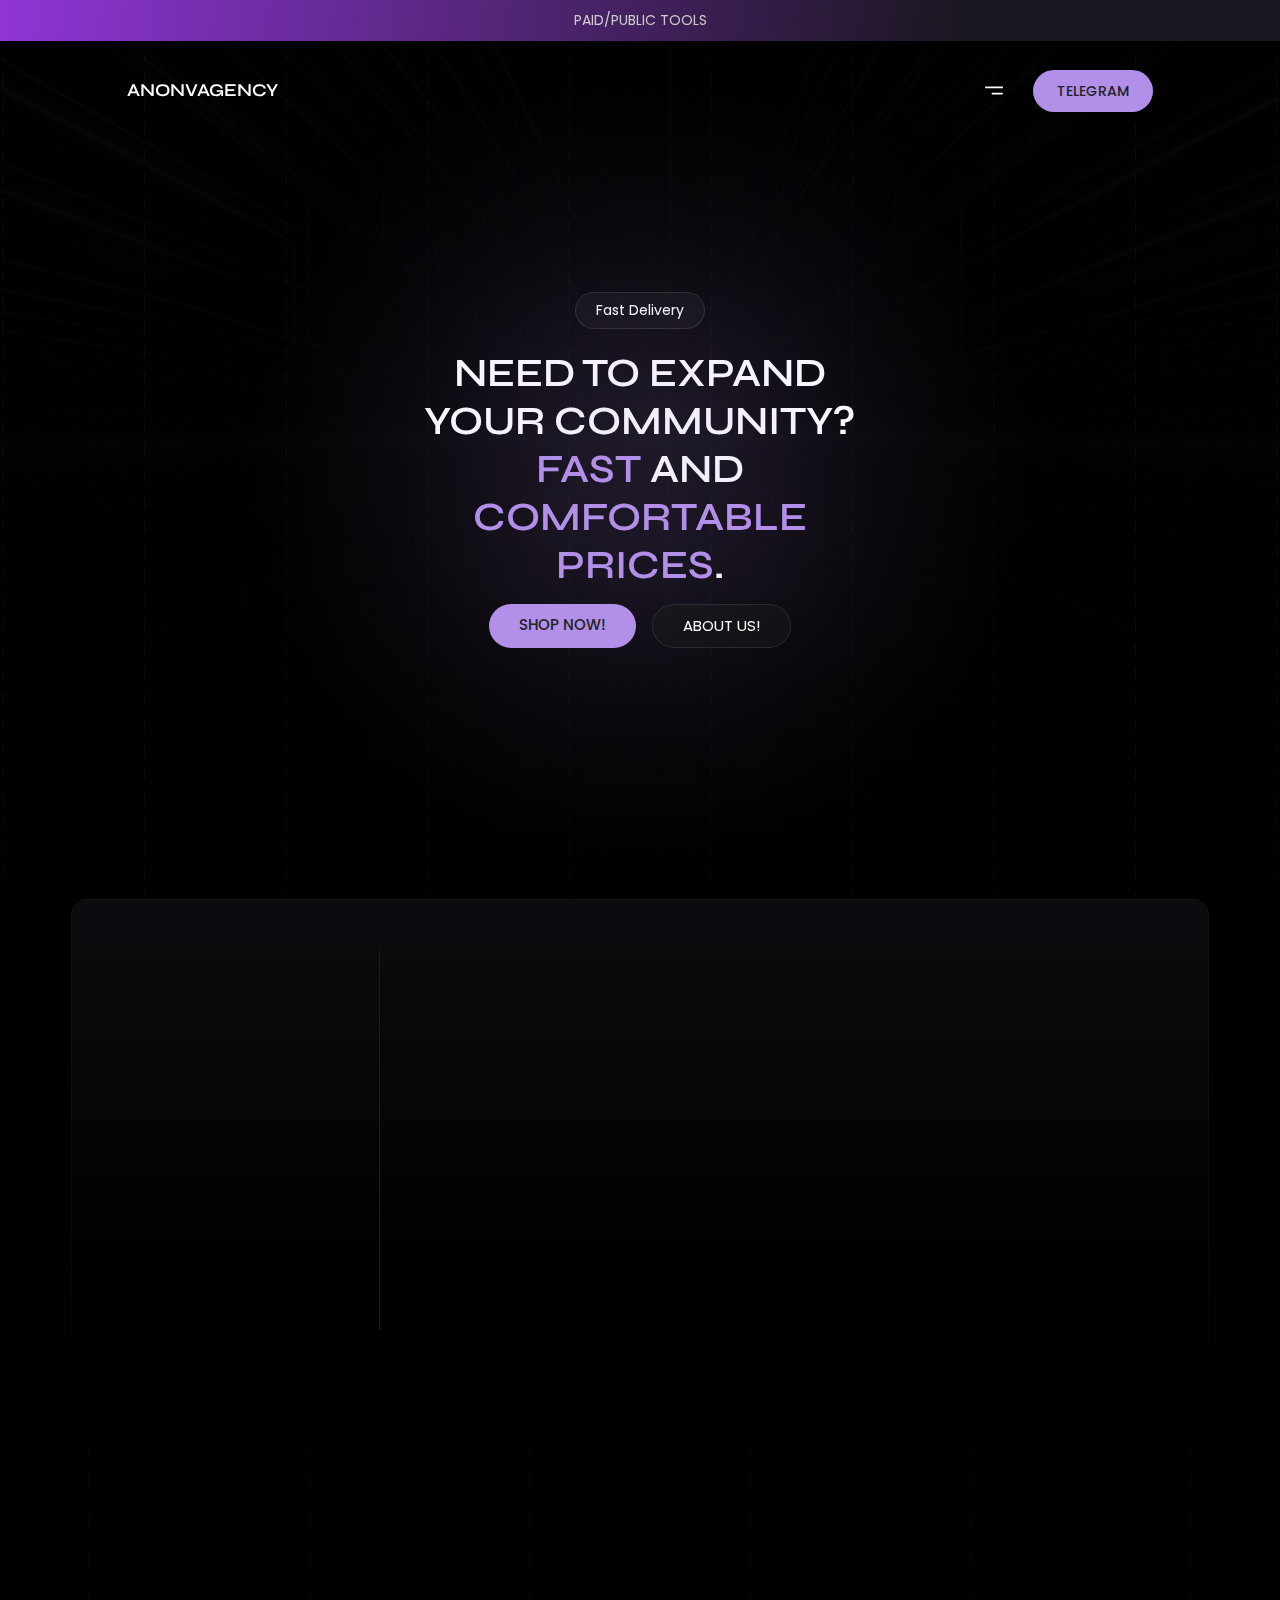
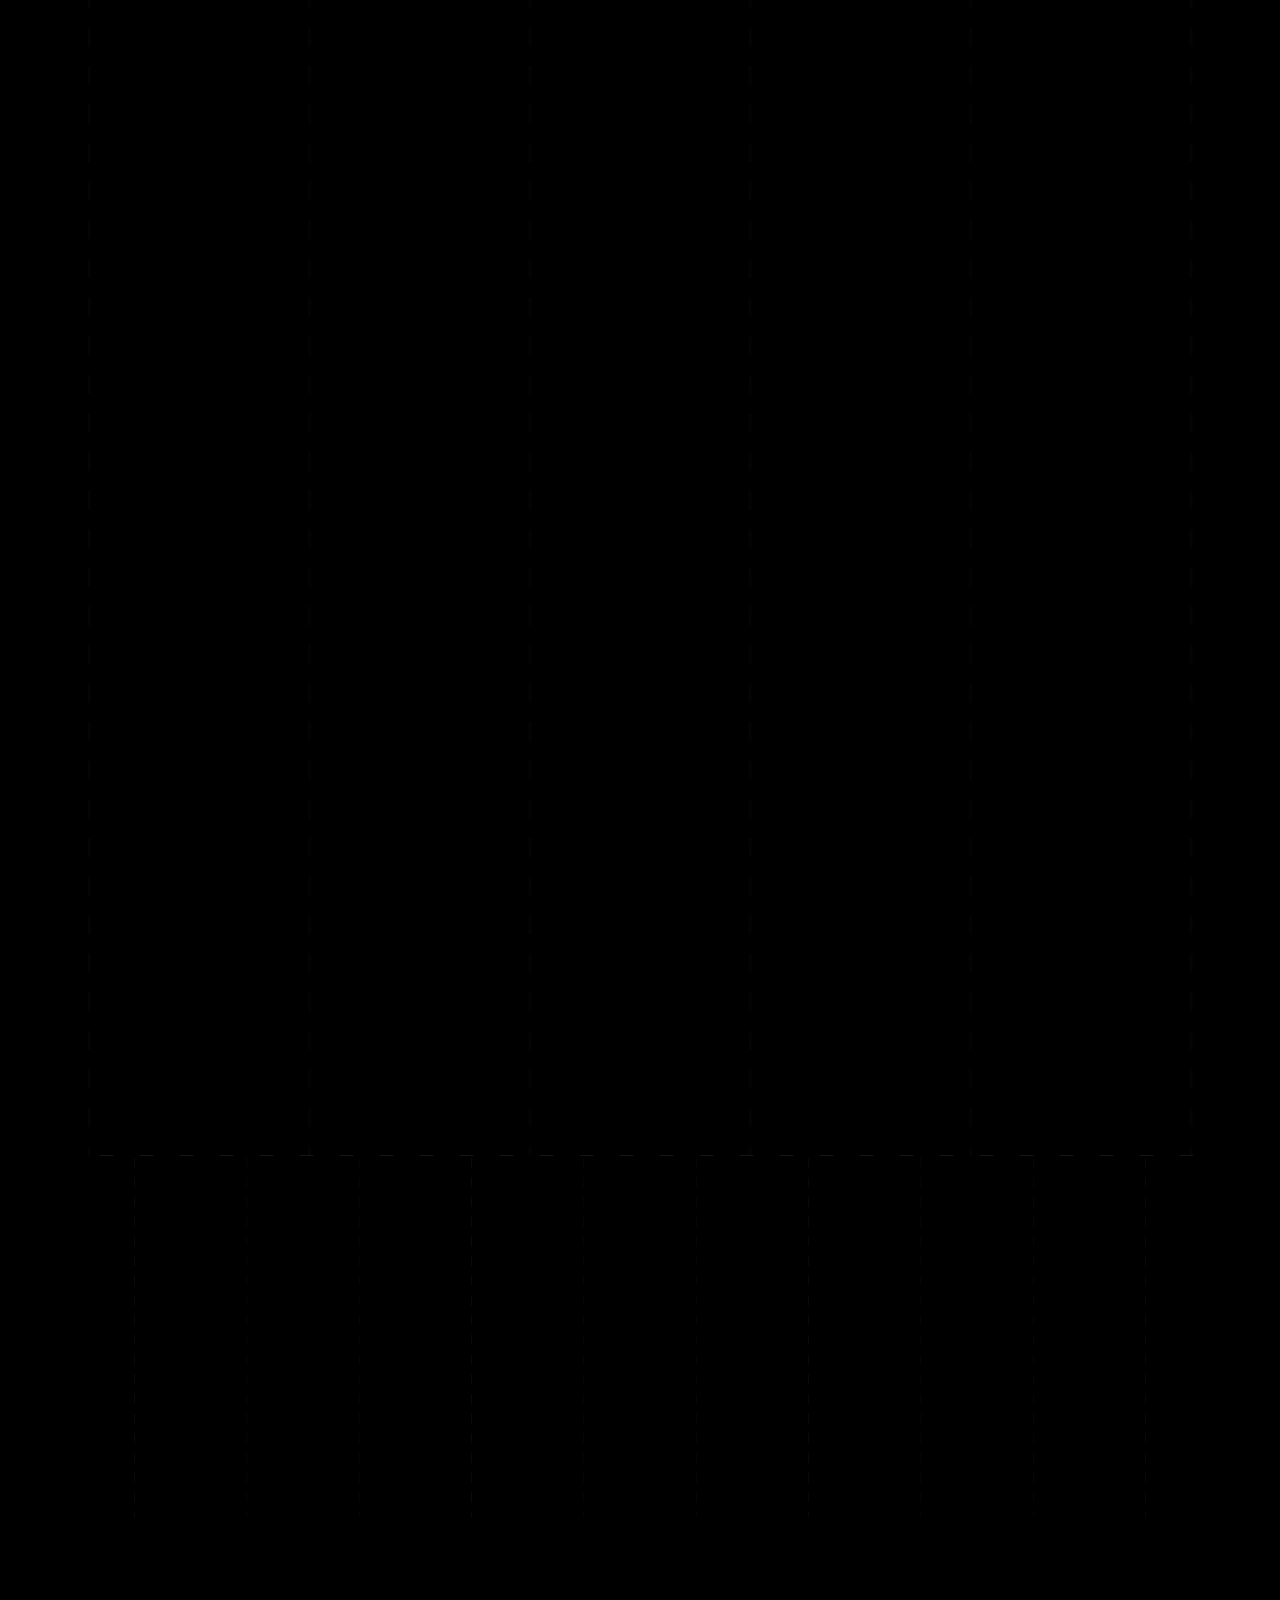
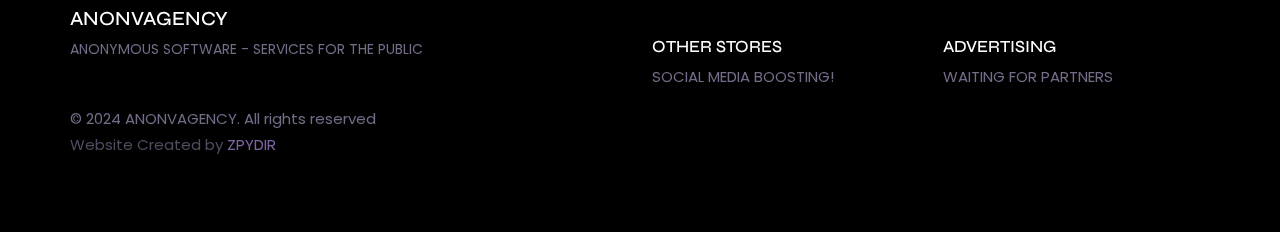
==== commit 6e9f449c: "index.html" ====
--- a/index.html
+++ b/index.html
@@ -47,7 +47,7 @@
     <div class="container container-fluid--header">
 
         <section class="alert_new" data-aos="flip-up" data-aos-duration="1000">
-            ðŸ”¥ PAID/PUBLIC TOOLS ðŸ”¥
+             PAID/PUBLIC TOOLS
         </section>
 
         <header class="header" id="home">
@@ -89,7 +89,7 @@
                 <section class="header_content">
     
                     <h5 class="header_badge" data-aos="zoom-in" data-aos-duration="1000">
-                        Fast Delivery ðŸšš
+                        Fast Delivery 
                     </h5>
                     
                     <div class="header_info">
@@ -253,7 +253,7 @@
 
             <div class="shop_header" data-aos="fade-up" data-aos-duration="1000">
                 <h5 class="shop_badge">
-                    PROMO: SPYDIR 20% ðŸ”¥
+                    MESSAGE: ZPYDIR 
                 </h5>
     
                 <div class="shop_info">
@@ -316,7 +316,7 @@
                                         <h5 class="product_card_price">
                                             Price <span>75.00 $</span>
                                         </h5>
-                                        <a data-sellix-product="669bf0e585846" type="submit" class="product_href">
+                                        <a data-sellix-product="CodeHere" type="submit" class="product_href">
                                             <img src="assets/images/arrow-right-circle.svg" alt="arrow">
                                         </a>
                                     </div>
@@ -339,7 +339,7 @@
                                         <h5 class="product_card_price">
                                             Price <span>135.00 $</span>
                                         </h5>
-                                        <a data-sellix-product="669bf0f1b0423" type="submit" class="product_href">
+                                        <a data-sellix-product="CodeHere" type="submit" class="product_href">
                                             <img src="assets/images/arrow-right-circle.svg" alt="arrow">
                                         </a>
                                     </div>
@@ -362,7 +362,7 @@
                                         <h5 class="product_card_price">
                                             Price <span>200.00 $</span>
                                         </h5>
-                                        <a data-sellix-product="669bf1242ef3d" type="submit" class="product_href">
+                                        <a data-sellix-product="CodeHere" type="submit" class="product_href">
                                             <img src="assets/images/arrow-right-circle.svg" alt="arrow">
                                         </a>
                                     </div>
@@ -385,7 +385,7 @@
                                         <h5 class="product_card_price">
                                             Price <span>300.00 $</span>
                                         </h5>
-                                        <a data-sellix-product="669bf1242ef3d" type="submit" class="product_href">
+                                        <a data-sellix-product="CodeHere" type="submit" class="product_href">
                                             <img src="assets/images/arrow-right-circle.svg" alt="arrow">
                                         </a>
                                     </div>
@@ -411,7 +411,7 @@
                         <h5 class="product_card_price">
                             Price <span>3.99 $</span>
                         </h5>
-                        <a data-sellix-product="669bf17841137" type="submit" class="product_href">
+                        <a data-sellix-product="CodeHere" type="submit" class="product_href">
                             <img src="assets/images/arrow-right-circle.svg" alt="arrow">
                         </a>
                     </div>
@@ -431,7 +431,7 @@
                         <h5 class="product_card_price">
                             Price <span>9.99 $</span>
                         </h5>
-                        <a data-sellix-product="669bf1acc13c6" type="submit" class="product_href">
+                        <a data-sellix-product="CodeHere" type="submit" class="product_href">
                             <img src="assets/images/arrow-right-circle.svg" alt="arrow">
                         </a>
                     </div>
@@ -451,7 +451,7 @@
                         <h5 class="product_card_price">
                             Price <span>299.00 $</span>
                         </h5>
-                        <a data-sellix-product="669bf1d8e4895" type="submit" class="product_href">
+                        <a data-sellix-product="CodeHere" type="submit" class="product_href">
                             <img src="assets/images/arrow-right-circle.svg" alt="arrow">
                         </a>
                     </div>
@@ -471,7 +471,7 @@
                         <h5 class="product_card_price">
                             Price <span>499.00 $</span>
                         </h5>
-                        <a data-sellix-product="669bf1d8e4895" type="submit" class="product_href">
+                        <a data-sellix-product="CodeHere" type="submit" class="product_href">
                             <img src="assets/images/arrow-right-circle.svg" alt="arrow">
                         </a>
                     </div>
@@ -491,7 +491,7 @@
                         <h5 class="product_card_price">
                             Price <span>50.00 $</span>
                         </h5>
-                        <a data-sellix-product="669bf1d8e4895" type="submit" class="product_href">
+                        <a data-sellix-product="CodeHere" type="submit" class="product_href">
                             <img src="assets/images/arrow-right-circle.svg" alt="arrow">
                         </a>
                     </div>
@@ -511,7 +511,7 @@
                         <h5 class="product_card_price">
                             Price <span>120.00 $</span>
                         </h5>
-                        <a data-sellix-product="669bf1d8e4895" type="submit" class="product_href">
+                        <a data-sellix-product="CodeHere" type="submit" class="product_href">
                             <img src="assets/images/arrow-right-circle.svg" alt="arrow">
                         </a>
                     </div>
@@ -531,7 +531,7 @@
                         <h5 class="product_card_price">
                             Price <span>799.00 $</span>
                         </h5>
-                        <a data-sellix-product="669bf1d8e4895" type="submit" class="product_href">
+                        <a data-sellix-product="CodeHere" type="submit" class="product_href">
                             <img src="assets/images/arrow-right-circle.svg" alt="arrow">
                         </a>
                     </div>
@@ -557,7 +557,7 @@
                         <h5 class="product_card_price">
                             Price <span>500.00 $</span>
                         </h5>
-                        <a data-sellix-product="669bf20814b87" type="submit" class="product_href">
+                        <a data-sellix-product="CodeHere" type="submit" class="product_href">
                             <img src="assets/images/arrow-right-circle.svg" alt="arrow">
                         </a>
                     </div>
@@ -577,7 +577,7 @@
                         <h5 class="product_card_price">
                             Price <span>700.00 $</span>
                         </h5>
-                        <a data-sellix-product="669bf2332b549" type="submit" class="product_href">
+                        <a data-sellix-product="CodeHere" type="submit" class="product_href">
                             <img src="assets/images/arrow-right-circle.svg" alt="arrow">
                         </a>
                     </div>
@@ -597,7 +597,7 @@
                         <h5 class="product_card_price">
                             Price <span>90.00 $</span>
                         </h5>
-                        <a data-sellix-product="669bf25bbccdd" type="submit" class="product_href">
+                        <a data-sellix-product="CodeHere" type="submit" class="product_href">
                             <img src="assets/images/arrow-right-circle.svg" alt="arrow">
                         </a>
                     </div>
@@ -623,7 +623,7 @@
                         <h5 class="product_card_price">
                             Price <span>FREE $</span>
                         </h5>
-                        <a data-sellix-product="669bf293477ea" type="submit" class="product_href">
+                        <a data-sellix-product="CodeHere" type="submit" class="product_href">
                             <img src="assets/images/arrow-right-circle.svg" alt="arrow">
                         </a>
                     </div>
@@ -643,7 +643,7 @@
                         <h5 class="product_card_price">
                             Price <span>FREE $</span>
                         </h5>
-                        <a data-sellix-product="669bf2cb308ba" type="submit" class="product_href">
+                        <a data-sellix-product="CodeHere" type="submit" class="product_href">
                             <img src="assets/images/arrow-right-circle.svg" alt="arrow">
                         </a>
                     </div>
@@ -670,7 +670,7 @@
                         <h5 class="product_card_price">
                             Price <span>5.00 $</span>
                         </h5>
-                        <a data-sellix-product="669bf3a480726" type="submit" class="product_href">
+                        <a data-sellix-product="CodeHere" type="submit" class="product_href">
                             <img src="assets/images/arrow-right-circle.svg" alt="arrow">
                         </a>
                     </div>
@@ -691,7 +691,7 @@
                         <h5 class="product_card_price">
                             Price <span>15.00 $</span>
                         </h5>
-                        <a data-sellix-product="669bf3c80d2f9" type="submit" class="product_href">
+                        <a data-sellix-product="CodeHere" type="submit" class="product_href">
                             <img src="assets/images/arrow-right-circle.svg" alt="arrow">
                         </a>
                     </div>
@@ -712,7 +712,7 @@
                         <h5 class="product_card_price">
                             Price <span>35.00 $</span>
                         </h5>
-                        <a data-sellix-product="669bf406c9c4f" type="submit" class="product_href">
+                        <a data-sellix-product="CodeHere" type="submit" class="product_href">
                             <img src="assets/images/arrow-right-circle.svg" alt="arrow">
                         </a>
                     </div>
@@ -733,7 +733,7 @@
                         <h5 class="product_card_price">
                             Price <span>150.00 $</span>
                         </h5>
-                        <a data-sellix-product="669bf406c9c4f" type="submit" class="product_href">
+                        <a data-sellix-product="CodeHere" type="submit" class="product_href">
                             <img src="assets/images/arrow-right-circle.svg" alt="arrow">
                         </a>
                     </div>
@@ -759,7 +759,7 @@
                         <h5 class="product_card_price">
                             Price <span>CHEAP CHEAP $</span>
                         </h5>
-                        <a data-sellix-product="669bf4813551f" type="submit" class="product_href">
+                        <a data-sellix-product="CodeHere" type="submit" class="product_href">
                             <img src="assets/images/arrow-right-circle.svg" alt="arrow">
                         </a>
                     </div>
@@ -958,4 +958,4 @@
     </script>
 
 </body>
-</html>+</html>
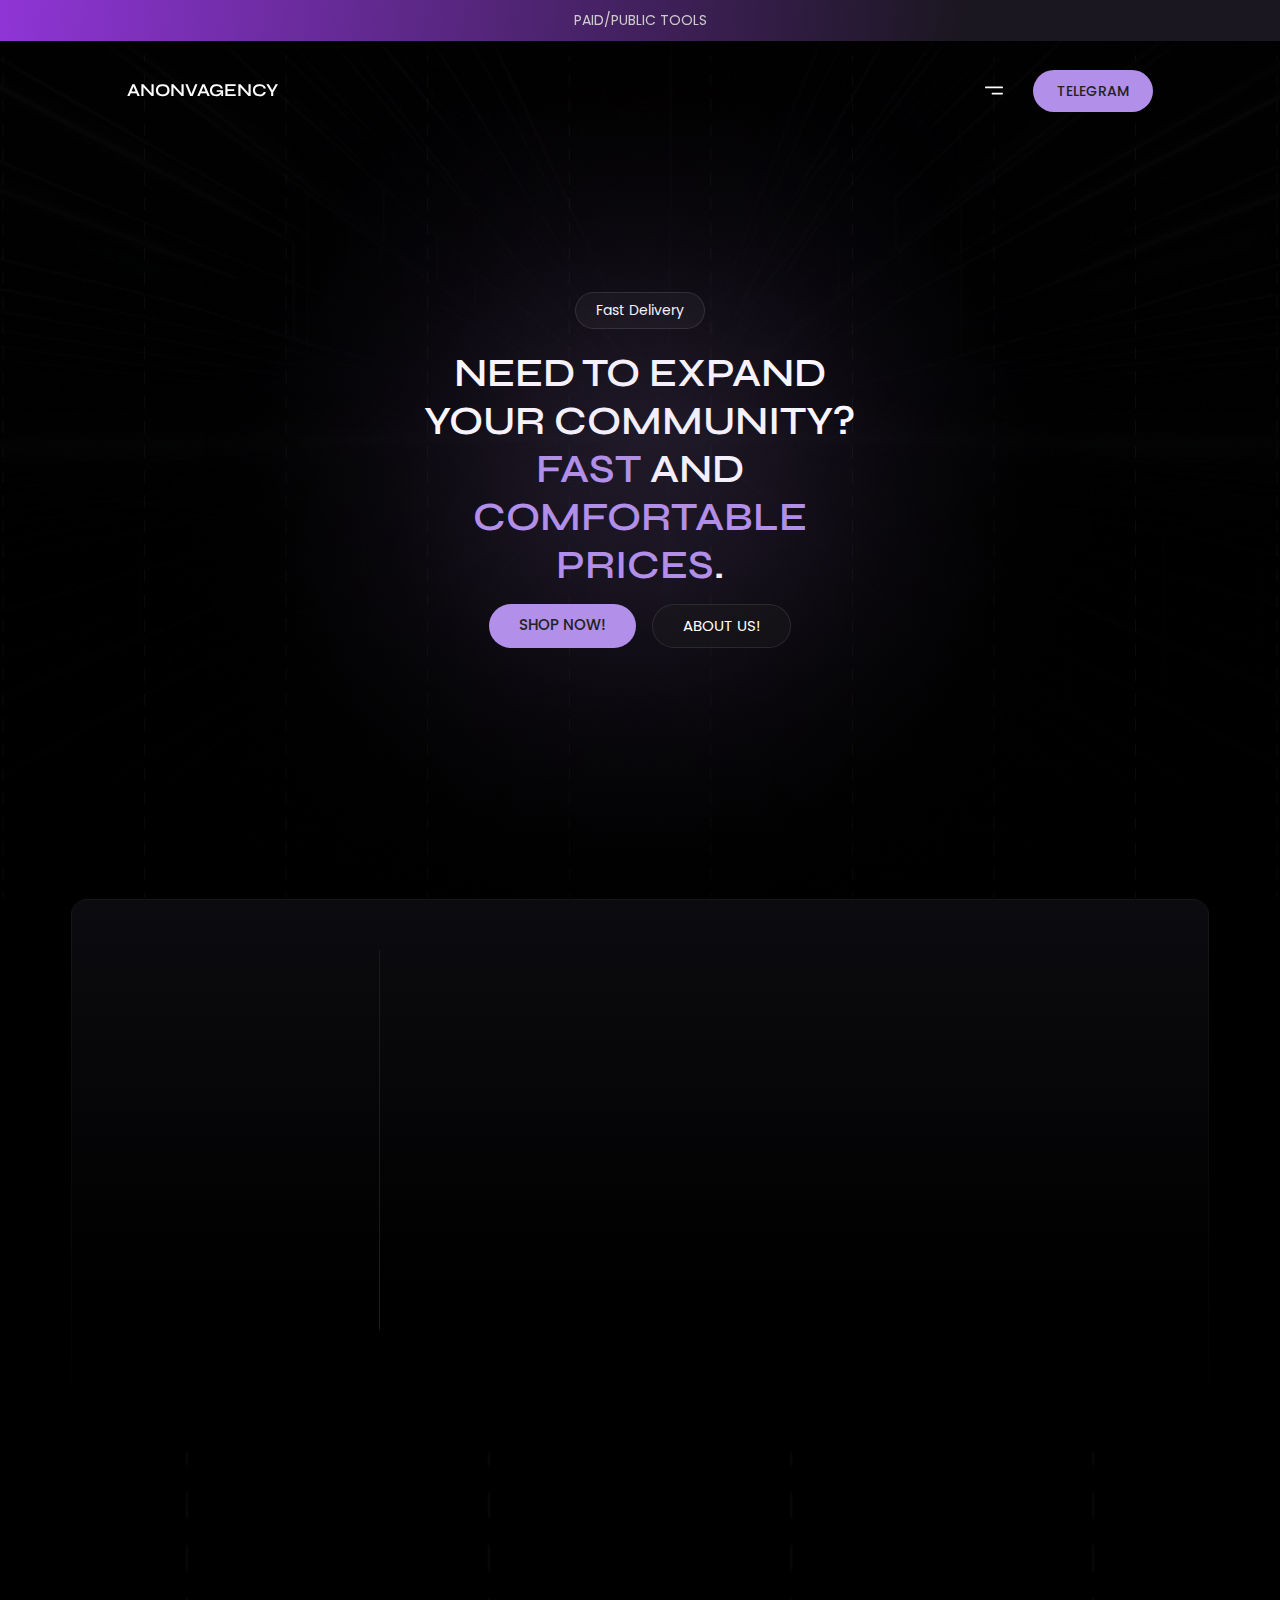
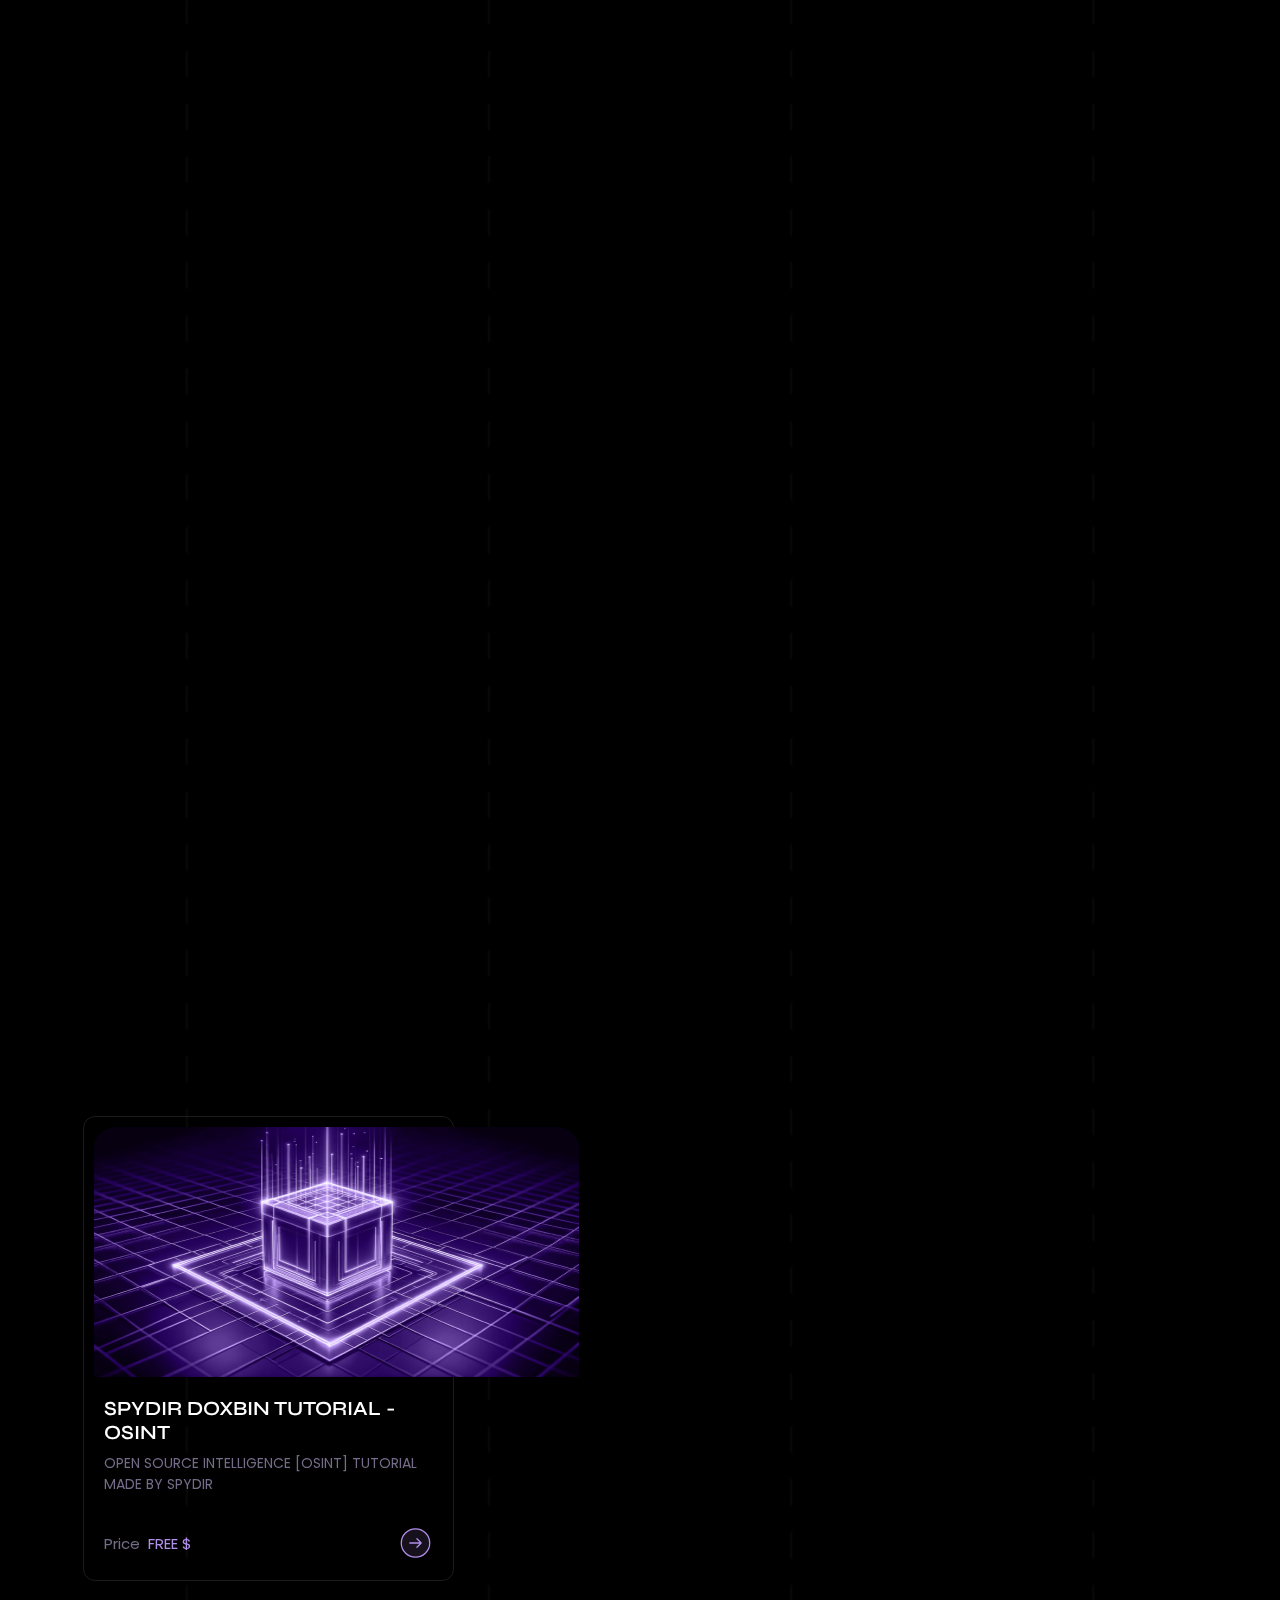
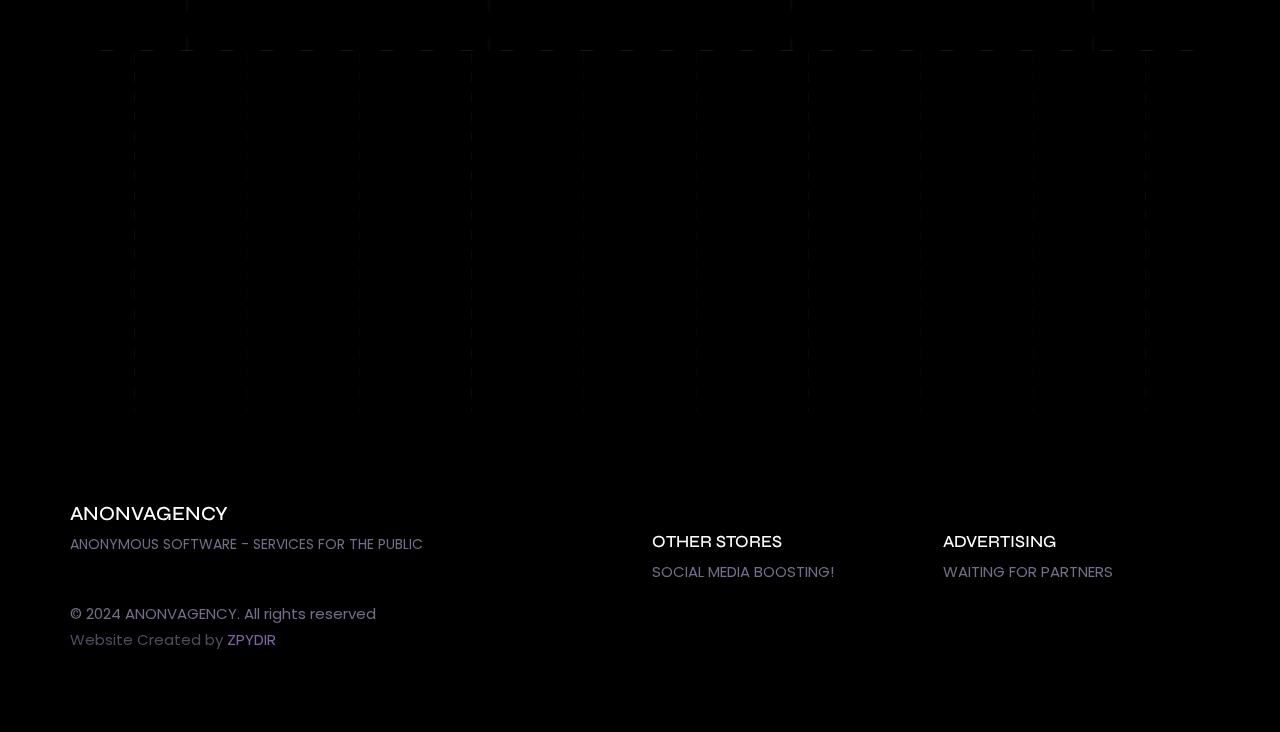
==== commit 1b82e334: "index.html" ====
--- a/index.html
+++ b/index.html
@@ -71,11 +71,11 @@
                     <div class="navbar_links" id="navbarNav"> 
     
 <ul>
-    <li data-aos="zoom-in" data-aos-duration="400"><a href="https://vendettanyc.com/" class="active">Home</a></li>
+    <li data-aos="zoom-in" data-aos-duration="400"><a href="https://zpydir.github.io/anonvagency/" class="active">Home</a></li>
     <li data-aos="zoom-in" data-aos-duration="600"><a href="#about-us">About Us</a></li>
     <li data-aos="zoom-in" data-aos-duration="800"><a href="#reviews">Reviews</a></li>
     <li data-aos="zoom-in" data-aos-duration="1000"><a href="#shop">Shop</a></li>
-        <li data-aos="zoom-in" data-aos-duration="1000"><a href="https://chicagovendettarp.com/terms.html">Terms</a></li>
+        <li data-aos="zoom-in" data-aos-duration="1000"><a href="https://zpydir.github.io/anonvagency/terms.html">Terms</a></li>
 </ul>
     
                     </div>
@@ -316,7 +316,7 @@
                                         <h5 class="product_card_price">
                                             Price <span>75.00 $</span>
                                         </h5>
-                                        <a data-sellix-product="CodeHere" type="submit" class="product_href">
+                                        <a data-sellix-product="66db937a8cfb2" type="submit" class="product_href">
                                             <img src="assets/images/arrow-right-circle.svg" alt="arrow">
                                         </a>
                                     </div>
@@ -339,7 +339,7 @@
                                         <h5 class="product_card_price">
                                             Price <span>135.00 $</span>
                                         </h5>
-                                        <a data-sellix-product="CodeHere" type="submit" class="product_href">
+                                        <a data-sellix-product="66db9384ee318" type="submit" class="product_href">
                                             <img src="assets/images/arrow-right-circle.svg" alt="arrow">
                                         </a>
                                     </div>
@@ -362,7 +362,7 @@
                                         <h5 class="product_card_price">
                                             Price <span>200.00 $</span>
                                         </h5>
-                                        <a data-sellix-product="CodeHere" type="submit" class="product_href">
+                                        <a data-sellix-product="66db93b35502d" type="submit" class="product_href">
                                             <img src="assets/images/arrow-right-circle.svg" alt="arrow">
                                         </a>
                                     </div>
@@ -385,7 +385,7 @@
                                         <h5 class="product_card_price">
                                             Price <span>300.00 $</span>
                                         </h5>
-                                        <a data-sellix-product="CodeHere" type="submit" class="product_href">
+                                        <a data-sellix-product="66db941056757" type="submit" class="product_href">
                                             <img src="assets/images/arrow-right-circle.svg" alt="arrow">
                                         </a>
                                     </div>
@@ -411,7 +411,7 @@
                         <h5 class="product_card_price">
                             Price <span>3.99 $</span>
                         </h5>
-                        <a data-sellix-product="CodeHere" type="submit" class="product_href">
+                        <a data-sellix-product="66db94749d13b" type="submit" class="product_href">
                             <img src="assets/images/arrow-right-circle.svg" alt="arrow">
                         </a>
                     </div>
@@ -431,7 +431,7 @@
                         <h5 class="product_card_price">
                             Price <span>9.99 $</span>
                         </h5>
-                        <a data-sellix-product="CodeHere" type="submit" class="product_href">
+                        <a data-sellix-product="66db94c563f00" type="submit" class="product_href">
                             <img src="assets/images/arrow-right-circle.svg" alt="arrow">
                         </a>
                     </div>
@@ -451,7 +451,7 @@
                         <h5 class="product_card_price">
                             Price <span>299.00 $</span>
                         </h5>
-                        <a data-sellix-product="CodeHere" type="submit" class="product_href">
+                        <a data-sellix-product="66db956489764" type="submit" class="product_href">
                             <img src="assets/images/arrow-right-circle.svg" alt="arrow">
                         </a>
                     </div>
@@ -471,7 +471,7 @@
                         <h5 class="product_card_price">
                             Price <span>499.00 $</span>
                         </h5>
-                        <a data-sellix-product="CodeHere" type="submit" class="product_href">
+                        <a data-sellix-product="66db95acc8fc2" type="submit" class="product_href">
                             <img src="assets/images/arrow-right-circle.svg" alt="arrow">
                         </a>
                     </div>
@@ -491,7 +491,7 @@
                         <h5 class="product_card_price">
                             Price <span>50.00 $</span>
                         </h5>
-                        <a data-sellix-product="CodeHere" type="submit" class="product_href">
+                        <a data-sellix-product="66db95e92f478" type="submit" class="product_href">
                             <img src="assets/images/arrow-right-circle.svg" alt="arrow">
                         </a>
                     </div>
@@ -511,7 +511,7 @@
                         <h5 class="product_card_price">
                             Price <span>120.00 $</span>
                         </h5>
-                        <a data-sellix-product="CodeHere" type="submit" class="product_href">
+                        <a data-sellix-product="66db97a5d74a8" type="submit" class="product_href">
                             <img src="assets/images/arrow-right-circle.svg" alt="arrow">
                         </a>
                     </div>
@@ -531,7 +531,7 @@
                         <h5 class="product_card_price">
                             Price <span>799.00 $</span>
                         </h5>
-                        <a data-sellix-product="CodeHere" type="submit" class="product_href">
+                        <a data-sellix-product="66db97d87c21e" type="submit" class="product_href">
                             <img src="assets/images/arrow-right-circle.svg" alt="arrow">
                         </a>
                     </div>
@@ -557,98 +557,105 @@
                         <h5 class="product_card_price">
                             Price <span>500.00 $</span>
                         </h5>
-                        <a data-sellix-product="CodeHere" type="submit" class="product_href">
-                            <img src="assets/images/arrow-right-circle.svg" alt="arrow">
-                        </a>
-                    </div>
-                </div>
-            </div>
-    
-            <div class="col-xl-4 col-md-6">
-                <div class="product_card">
-                    <img src="assets/images/product.png" alt="product" style="width: 485px; height: 250px;">
-                    <div class="product_content">
-                        <h3 class="product_card_title">
-                            VenomRAT [Most Advanced RAT]
-                        </h3>
-                        <p class="product_card_description">
-                            A quality remote administration tool was the top request we had from our macro exploit users, and that’s how Venom Software was born. There’s no easier way to spread your exploit in any environment, and take advantage of remote file management & registry / command access.
-                        </p>
-                        <h5 class="product_card_price">
-                            Price <span>700.00 $</span>
-                        </h5>
-                        <a data-sellix-product="CodeHere" type="submit" class="product_href">
-                            <img src="assets/images/arrow-right-circle.svg" alt="arrow">
-                        </a>
-                    </div>
-                </div>
-            </div>
-    
-            <div class="col-xl-4 col-md-6">
-                <div class="product_card">
-                    <img src="assets/images/product.png" alt="product" style="width: 485px; height: 250px;">
-                    <div class="product_content">
-                        <h3 class="product_card_title">
-                            REMCOS - REMOTE CONTROL & SURVEILLANCE SOFTWARE
-                        </h3>
-                        <p class="product_card_description">
-                            Remcos is a lightweight, fast and highly customizable Remote Administration Tool with a wide array of functionalities.
-                        </p>
-                        <h5 class="product_card_price">
-                            Price <span>90.00 $</span>
-                        </h5>
-                        <a data-sellix-product="CodeHere" type="submit" class="product_href">
-                            <img src="assets/images/arrow-right-circle.svg" alt="arrow">
-                        </a>
-                    </div>
-                </div>
-            </div>
-    
-        </div>
-    </div>
-    
-    <div class="shop__cards" id="category-4" style="display: none;">
-        <div class="row" data-aos="fade-up" data-aos-duration="1000">
-    
-            <div class="col-xl-4 col-md-6">
-                <div class="product_card">
-                    <img src="assets/images/product.png" alt="product" style="width: 485px; height: 250px;">
-                    <div class="product_content">
-                        <h3 class="product_card_title">
-                            SPYDIR DOXBIN TUTORIAL - DOXXING
-                        </h3>
-                        <p class="product_card_description">
-                            DOXXING TUTORIAL MADE BY SPYDIR
-                        </p>
-                        <h5 class="product_card_price">
-                            Price <span>FREE $</span>
-                        </h5>
-                        <a data-sellix-product="CodeHere" type="submit" class="product_href">
-                            <img src="assets/images/arrow-right-circle.svg" alt="arrow">
-                        </a>
-                    </div>
-                </div>
-            </div>
-    
-            <div class="col-xl-4 col-md-6">
-                <div class="product_card">
-                    <img src="assets/images/product.png" alt="product" style="width: 485px; height: 250px;">
-                    <div class="product_content">
-                        <h3 class="product_card_title">
-                            SPYDIR DOXBIN TUTORIAL - OSINT
-                        </h3>
-                        <p class="product_card_description">
-                            OPEN SOURCE INTELLIGENCE [OSINT] TUTORIAL MADE BY SPYDIR
-                        </p>
-                        <h5 class="product_card_price">
-                            Price <span>FREE $</span>
-                        </h5>
-                        <a data-sellix-product="CodeHere" type="submit" class="product_href">
-                            <img src="assets/images/arrow-right-circle.svg" alt="arrow">
-                        </a>
-                    </div>
-                </div>
-            </div>
+                        <a data-sellix-product="66db982e683c7" type="submit" class="product_href">
+                            <img src="assets/images/arrow-right-circle.svg" alt="arrow">
+                        </a>
+                    </div>
+                </div>
+            </div>
+    
+<div class="col-xl-4 col-md-6">
+    <div class="product_card">
+        <img src="assets/images/product.png" alt="product" style="width: 485px; height: 250px;">
+        <div class="product_content">
+            <h3 class="product_card_title">
+                VenomRAT [Most Advanced RAT]
+            </h3>
+            <p class="product_card_description">
+                A quality remote administration tool was the top request we had from our macro exploit users, and that’s how Venom Software was born. There’s no easier way to spread your exploit in any environment, and take advantage of remote file management & registry / command access.
+            </p>
+            <h5 class="product_card_price">
+                Price <span>700.00 $</span>
+            </h5>
+         
+            <a href="https://venomcontrol.com" target="_blank" class="product_href">
+                <img src="assets/images/arrow-right-circle.svg" alt="arrow">
+            </a>
+        </div>
+    </div>
+</div>
+    
+<div class="col-xl-4 col-md-6">
+    <div class="product_card">
+        <img src="assets/images/product.png" alt="product" style="width: 485px; height: 250px;">
+        <div class="product_content">
+            <h3 class="product_card_title">
+                REMCOS - REMOTE CONTROL & SURVEILLANCE SOFTWARE
+            </h3>
+            <p class="product_card_description">
+                Remcos is a lightweight, fast and highly customizable Remote Administration Tool with a wide array of functionalities.
+            </p>
+            <h5 class="product_card_price">
+                Price <span>90.00 $</span>
+            </h5>
+     
+            <a href="https://breakingsecurity.net/shop/remcos/" target="_blank" class="product_href">
+                <img src="assets/images/arrow-right-circle.svg" alt="arrow">
+            </a>
+        </div>
+    </div>
+</div>
+
+    
+        </div>
+    </div>
+    
+<div class="shop__cards" id="category-4" style="display: none;">
+    <div class="row" data-aos="fade-up" data-aos-duration="1000">
+        <div class="col-xl-4 col-md-6">
+            <div class="product_card">
+                <img src="assets/images/product.png" alt="product" style="width: 485px; height: 250px;">
+                <div class="product_content">
+                    <h3 class="product_card_title">
+                        SPYDIR DOXBIN TUTORIAL - DOXXING
+                    </h3>
+                    <p class="product_card_description">
+                        DOXXING TUTORIAL MADE BY SPYDIR
+                    </p>
+                    <h5 class="product_card_price">
+                        Price <span>FREE $</span>
+                    </h5>
+          
+                    <a href="https://doxbin.net/upload/DOXXING20GUIDE" target="_blank" class="product_href">
+                        <img src="assets/images/arrow-right-circle.svg" alt="arrow">
+                    </a>
+                </div>
+            </div>
+        </div>
+    </div>
+</div>
+
+    
+<div class="col-xl-4 col-md-6">
+    <div class="product_card">
+        <img src="assets/images/product.png" alt="product" style="width: 485px; height: 250px;">
+        <div class="product_content">
+            <h3 class="product_card_title">
+                SPYDIR DOXBIN TUTORIAL - OSINT
+            </h3>
+            <p class="product_card_description">
+                OPEN SOURCE INTELLIGENCE [OSINT] TUTORIAL MADE BY SPYDIR
+            </p>
+            <h5 class="product_card_price">
+                Price <span>FREE $</span>
+            </h5>
+       
+            <a href="https://doxbin.net/upload/OSINTDOXINGSTRATSTOOLS" target="_blank" class="product_href">
+                <img src="assets/images/arrow-right-circle.svg" alt="arrow">
+            </a>
+        </div>
+    </div>
+</div>
     
         </div>
     </div>
@@ -670,7 +677,7 @@
                         <h5 class="product_card_price">
                             Price <span>5.00 $</span>
                         </h5>
-                        <a data-sellix-product="CodeHere" type="submit" class="product_href">
+                        <a data-sellix-product="66db9895a8562" type="submit" class="product_href">
                             <img src="assets/images/arrow-right-circle.svg" alt="arrow">
                         </a>
                     </div>
@@ -691,7 +698,7 @@
                         <h5 class="product_card_price">
                             Price <span>15.00 $</span>
                         </h5>
-                        <a data-sellix-product="CodeHere" type="submit" class="product_href">
+                        <a data-sellix-product="66db98d0a5e8e" type="submit" class="product_href">
                             <img src="assets/images/arrow-right-circle.svg" alt="arrow">
                         </a>
                     </div>
@@ -712,7 +719,7 @@
                         <h5 class="product_card_price">
                             Price <span>35.00 $</span>
                         </h5>
-                        <a data-sellix-product="CodeHere" type="submit" class="product_href">
+                        <a data-sellix-product="66db990abe1bd" type="submit" class="product_href">
                             <img src="assets/images/arrow-right-circle.svg" alt="arrow">
                         </a>
                     </div>
@@ -733,38 +740,41 @@
                         <h5 class="product_card_price">
                             Price <span>150.00 $</span>
                         </h5>
-                        <a data-sellix-product="CodeHere" type="submit" class="product_href">
-                            <img src="assets/images/arrow-right-circle.svg" alt="arrow">
-                        </a>
-                    </div>
-                </div>
-            </div>
-    
-        </div>
-    </div>
-    
-    <div class="shop__cards" id="category-6" style="display: none;">
-        <div class="row" data-aos="fade-up" data-aos-duration="1000">
-    
-            <div class="col-xl-4 col-md-6">
-                <div class="product_card">
-                    <img src="assets/images/product.png" alt="product" style="width: 485px; height: 250px;">
-                    <div class="product_content">
-                        <h3 class="product_card_title">
-                            SOCIAL MEDIA BOOSTING
-                        </h3>
-                        <p class="product_card_description">
-                            ALL SOCIAL MEDIA PLATFORMS - KICK, TWITCH, INSTAGRAM, TWITTER, SNAP CHAT, SPOTIFY, WEBSITES, ETC
-                        </p>
-                        <h5 class="product_card_price">
-                            Price <span>CHEAP CHEAP $</span>
-                        </h5>
-                        <a data-sellix-product="CodeHere" type="submit" class="product_href">
-                            <img src="assets/images/arrow-right-circle.svg" alt="arrow">
-                        </a>
-                    </div>
-                </div>
-            </div>
+                        <a data-sellix-product="66db993bf2729" type="submit" class="product_href">
+                            <img src="assets/images/arrow-right-circle.svg" alt="arrow">
+                        </a>
+                    </div>
+                </div>
+            </div>
+    
+        </div>
+    </div>
+    
+<div class="shop__cards" id="category-6" style="display: none;">
+    <div class="row" data-aos="fade-up" data-aos-duration="1000">
+        <div class="col-xl-4 col-md-6">
+            <div class="product_card">
+                <img src="assets/images/product.png" alt="product" style="width: 485px; height: 250px;">
+                <div class="product_content">
+                    <h3 class="product_card_title">
+                        SOCIAL MEDIA BOOSTING
+                    </h3>
+                    <p class="product_card_description">
+                        ALL SOCIAL MEDIA PLATFORMS - KICK, TWITCH, INSTAGRAM, TWITTER, SNAP CHAT, SPOTIFY, WEBSITES, ETC
+                    </p>
+                    <h5 class="product_card_price">
+                        Price <span>CHEAP CHEAP $</span>
+                    </h5>
+                  
+                    <a href="https://smmvendetta.com/" target="_blank" class="product_href">
+                        <img src="assets/images/arrow-right-circle.svg" alt="arrow">
+                    </a>
+                </div>
+            </div>
+        </div>
+    </div>
+</div>
+
 
 
 </div>
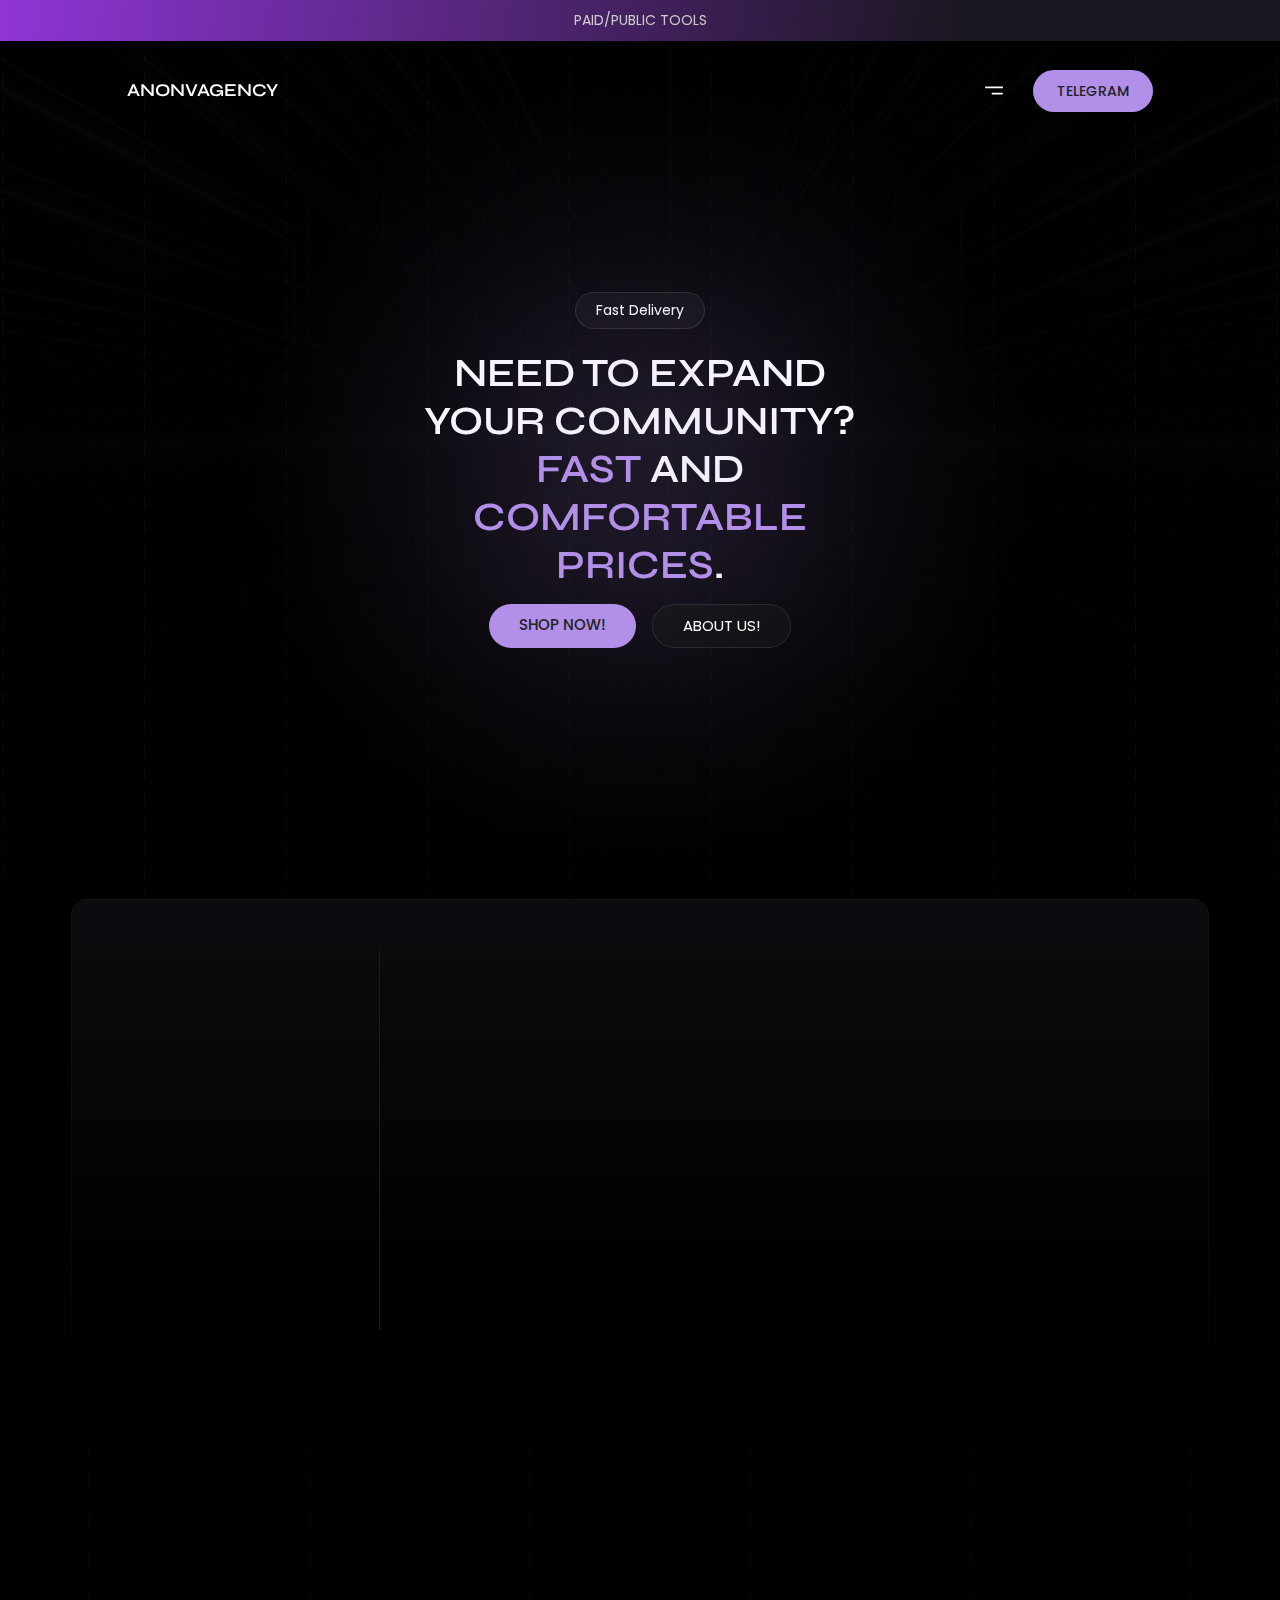
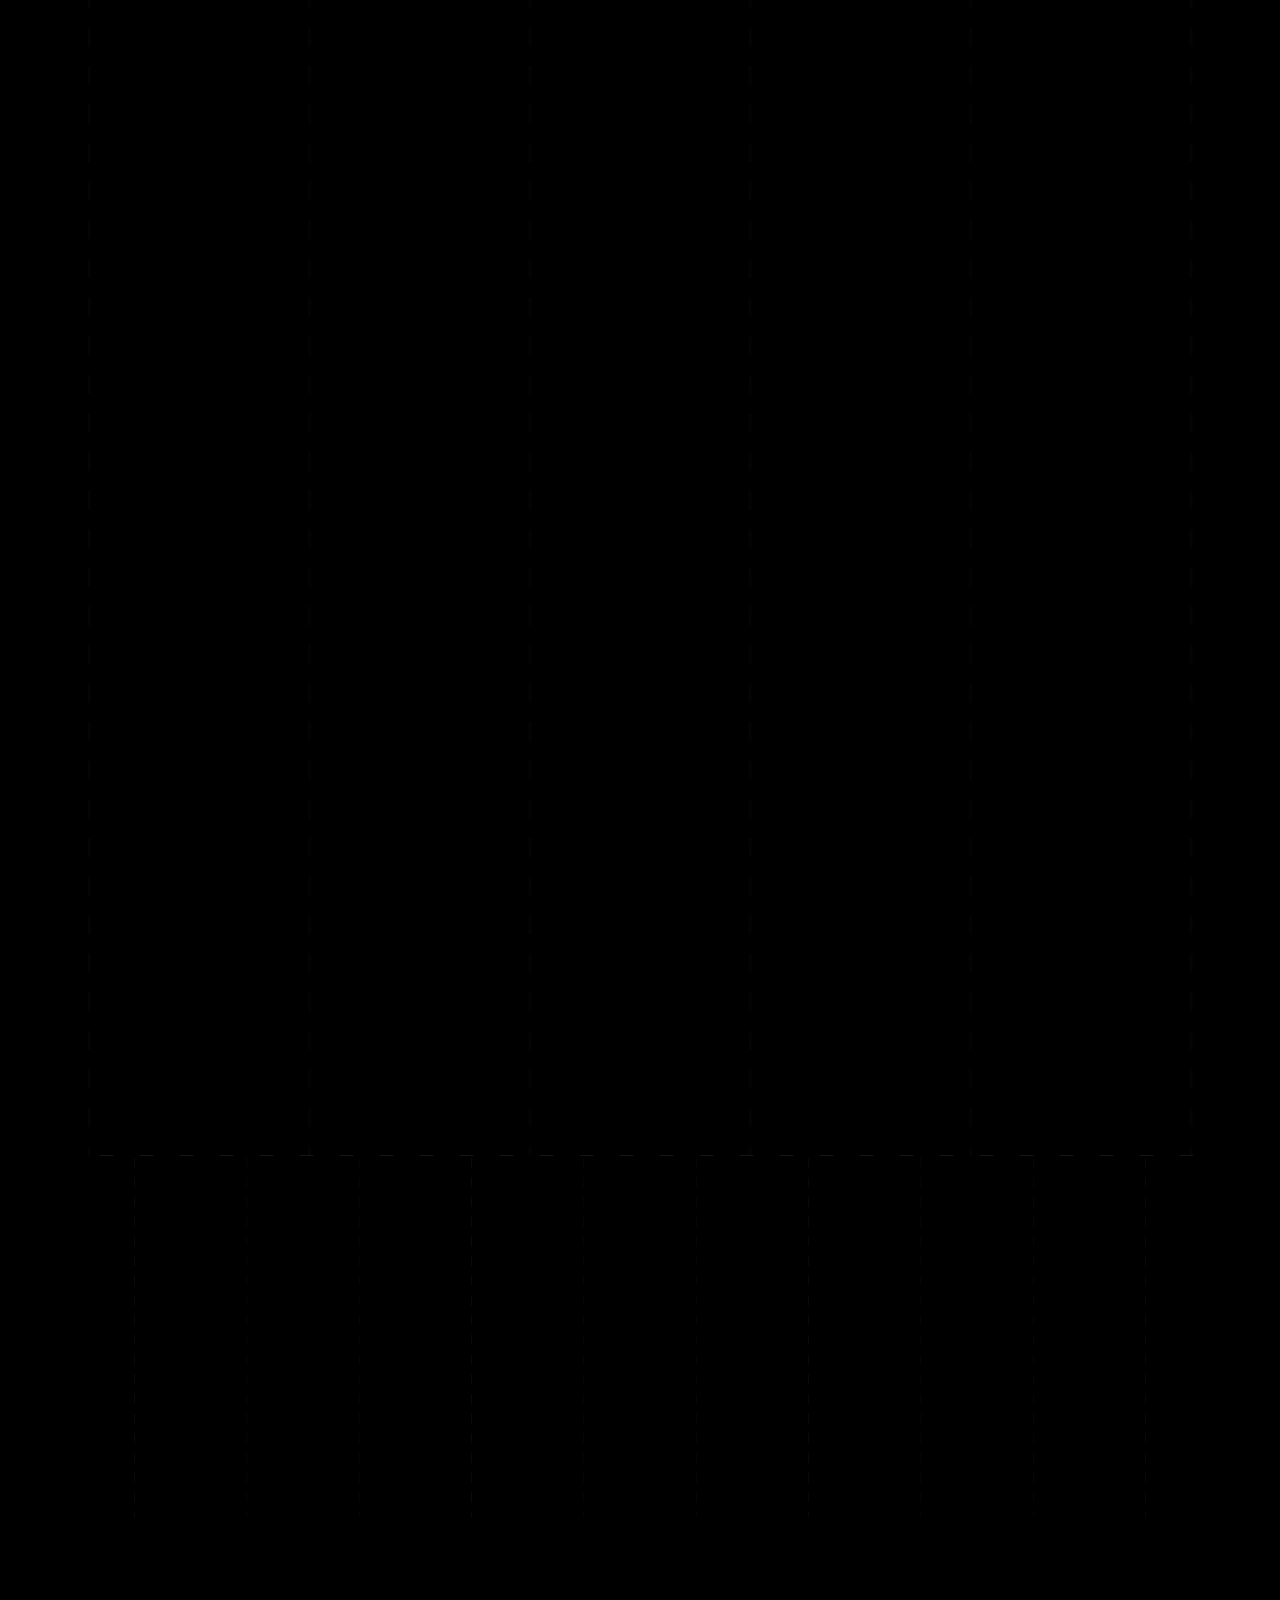
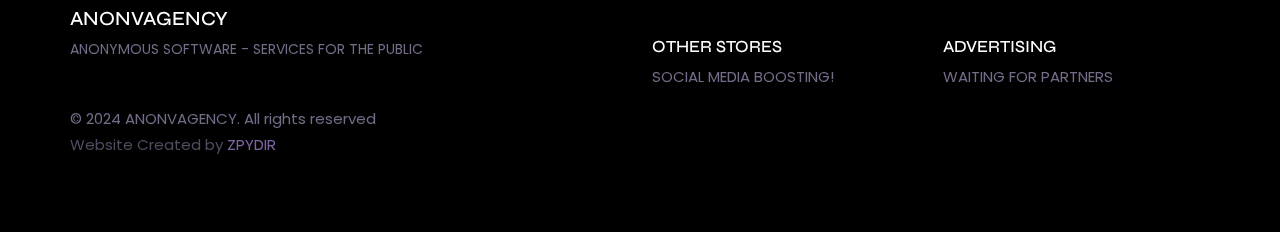
==== commit beaa7255: "index.html" ====
--- a/index.html
+++ b/index.html
@@ -632,8 +632,6 @@
                 </div>
             </div>
         </div>
-    </div>
-</div>
 
     
 <div class="col-xl-4 col-md-6">
@@ -772,8 +770,6 @@
                 </div>
             </div>
         </div>
-    </div>
-</div>
 
 
 
